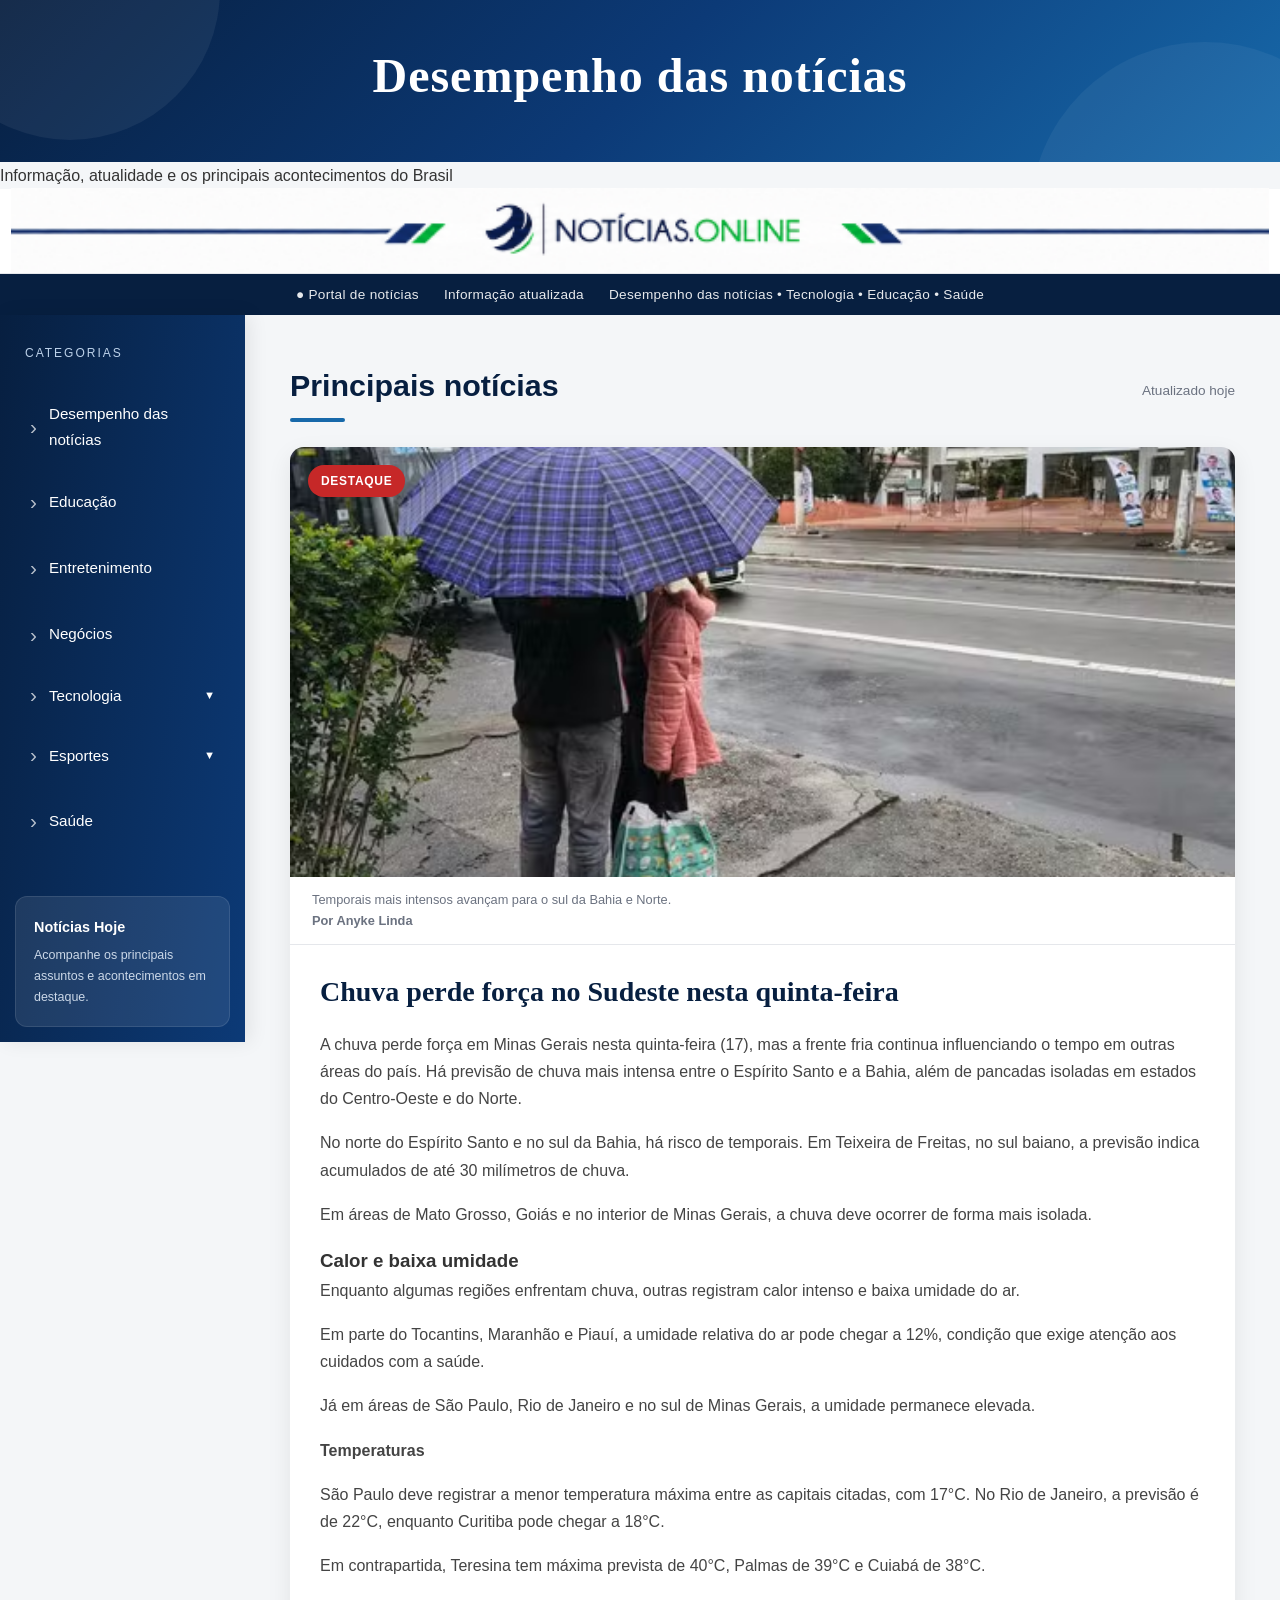
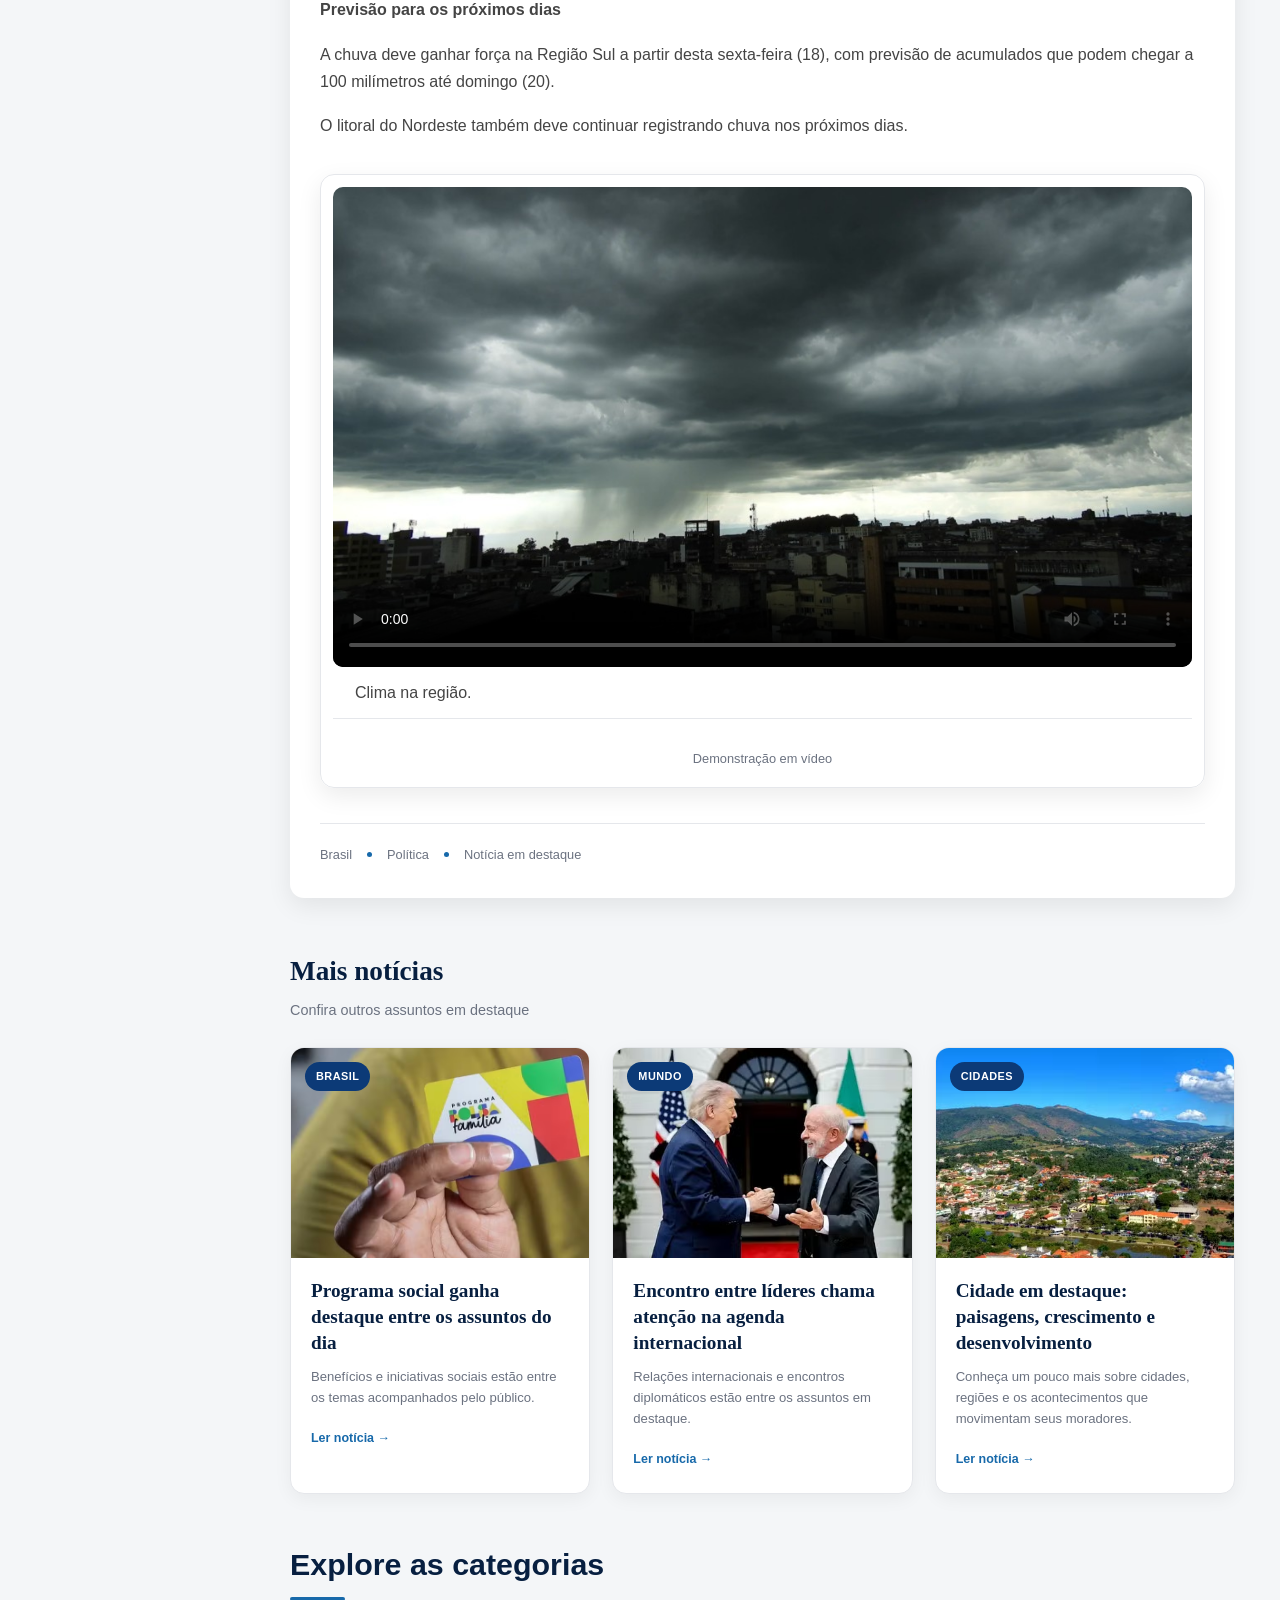
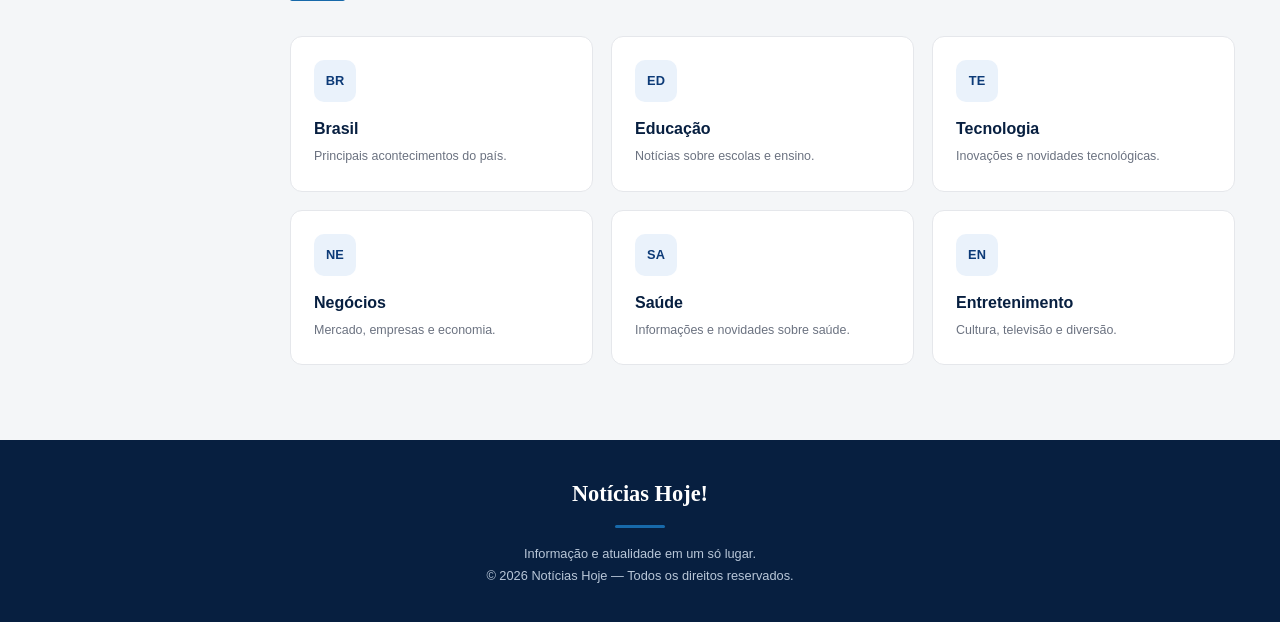
==== chuva.html @ 01c8403b "first commit" ====
<!DOCTYPE html>
<html lang="pt-br">

<head>
    <meta charset="UTF-8">
    <meta name="viewport" content="width=device-width, initial-scale=1.0">
    <title>Desempenho das notícias</title>
</head>
<style>
    :root {

        --azul: #0c3a77;
        --azul-escuro: #071f40;
        --azul-claro: #1769aa;
        --azul-hover: #164d8d;

        --branco: #ffffff;

        --cinza-fundo: #f4f6f8;
        --cinza-texto: #333333;
        --cinza-claro: #6b7280;
        --cinza-borda: #e5e7eb;

        --vermelho: #c62828;

        --sombra: 0 8px 25px rgba(0, 0, 0, 0.08);

        --sombra-hover:
            0 14px 35px rgba(0, 0, 0, 0.15);

        --raio: 14px;
    }

    * {

        margin: 0;
        padding: 0;
        box-sizing: border-box;
    }


    html {

        scroll-behavior: smooth;
    }


    body {

        font-family:
            "Segoe UI",
            Tahoma,
            Geneva,
            Verdana,
            sans-serif;
        background-color: var(--cinza-fundo);
        color: var(--cinza-texto);
        line-height: 1.7;
    }


    img {

        max-width: 100%;
    }

    header {

        background:
            linear-gradient(135deg,
                var(--azul-escuro),
                var(--azul),
                var(--azul-claro));

        color: white;
        padding: 35px 20px 45px;
        text-align: center;
        position: relative;
        overflow: hidden;
    }


    header::before {

        content: "";
        position: absolute;
        width: 300px;
        height: 300px;
        border-radius: 50%;
        background:
            rgba(255, 255, 255, 0.06);
        top: -160px;
        left: -80px;
    }


    header::after {

        content: "";
        position: absolute;
        width: 350px;
        height: 350px;
        border-radius: 50%;
        background:
            rgba(255, 255, 255, 0.05);

        bottom: -230px;
        right: -100px;
    }


    header h1 {

        font-family:
            Georgia,
            "Times New Roman",
            serif;

        font-size: 3rem;
        letter-spacing: 1px;
        position: relative;
        z-index: 2;
    }


    header p {
        margin-top: 8px;
        font-size: 1rem;
        opacity: 0.9;
        position: relative;
        z-index: 2;
    }

    /*logo*/
    .imagem-exemplo {
        width: 100%;
        height: 85px;
        background-color: white;
        display: flex;
        justify-content: center;
        align-items: center;
        border-bottom:
            1px solid var(--cinza-borda);
    }


    .img-amostra {

        width: 100%;
        height: 85px;
        object-fit: contain;
        display: block;
    }

    .barra-info {

        background-color:
            var(--azul-escuro);
        color: white;
        padding: 9px 20px;
        font-size: 0.85rem;
        display: flex;
        justify-content: center;
        gap: 25px;
        letter-spacing: 0.3px;
    }


    .barra-info span {

        opacity: 0.9;
    }

    .layout {

        display: flex;
        width: 100%;
        min-height: 100vh;
        align-items: stretch;
    }

    /*menu lateral*/
    aside {

        width: 245px;
        min-height: 100%;
        background:
            linear-gradient(100deg,
                var(--azul-escuro),
                var(--azul));

        color: white;
        flex-shrink: 0;
        position: sticky;
        top: 0;
        align-self: flex-start;
        box-shadow:
            5px 0 18px rgba(0, 0, 0, 0.08);
    }


    .menu-titulo {

        padding:
            28px 25px 15px;
        font-size: 0.75rem;
        text-transform: uppercase;
        letter-spacing: 2px;
        color: #bcd1e9;
    }


    aside nav {

        padding:
            5px 15px 25px;
    }

    /*links menu*/
    aside nav>a,
    .menu-botao {

        width: 100%;
        display: flex;
        align-items: center;
        color: white;
        text-decoration: none;
        margin: 5px 0;
        padding: 13px 15px;
        border-radius: 9px;
        font-size: 0.95rem;
        background: transparent;
        border: none;
        cursor: pointer;
        font-family: inherit;
        text-align: left;
        transition:
            background 0.25s ease,
            transform 0.25s ease,
            padding-left 0.25s ease;
    }


    aside nav>a:hover,
    .menu-botao:hover {

        background:
            rgba(255, 255, 255, 0.12);
        padding-left: 20px;
        transform:
            translateX(3px);
    }


    aside nav>a::before {

        content: "›";
        font-size: 1.3rem;
        margin-right: 12px;
        opacity: 0.7;
    }

    /*tecnologias e esporte*/
    .menu-botao {

        justify-content:
            space-between;
    }


    .nome-menu {

        display: flex;
        align-items: center;
    }


    .nome-menu::before {

        content: "›";
        font-size: 1.3rem;
        margin-right: 12px;
        opacity: 0.7;
        transition:
            transform 0.25s ease;
    }


    .menu-botao.aberto .nome-menu::before {

        transform:
            rotate(90deg);
    }


    .seta {

        font-size: 0.7rem;
        transition:
            transform 0.3s ease;
    }


    .menu-botao.aberto .seta {
        transform:
            rotate(180deg);
    }

    .submenu {

        max-height: 0;
        overflow: hidden;
        opacity: 0;
        transition:
            max-height 0.35s ease,
            opacity 0.25s ease;
    }


    .submenu.aberto {

        max-height: 200px;
        opacity: 1;
    }

    /*lista ordenada*/
    .submenu ol {

        margin:
            3px 0 10px 0;
        padding-left: 55px;
        color: #dbe8f5;
    }


    .submenu li {

        padding: 5px;
        font-size: 0.84rem;
        transition:
            color 0.2s ease,
            transform 0.2s ease;
    }


    .submenu li:hover {

        color: white;
        transform:
            translateX(4px);
    }

    /*caixa menu*/
    .menu-destaque {

        margin: 15px;
        padding: 18px;
        border-radius: 12px;
        background:
            rgba(255, 255, 255, 0.09);
        border:
            1px solid rgba(255, 255, 255, 0.1);
    }


    .menu-destaque strong {

        display: block;
        font-size: 0.9rem;
        margin-bottom: 5px;
    }


    .menu-destaque p {

        font-size: 0.78rem;
        color: #cbd8e8;
    }

    /*conteúdo principal*/
    main {

        flex: 1;
        padding: 45px;
        max-width: 1250px;
        margin: 0 auto;
        animation:
            aparecer 0.7s ease;
    }

    .titulo-secao {

        display: flex;
        align-items: center;
        justify-content:
            space-between;
        margin-bottom: 25px;
    }


    .titulo-secao h1 {

        color:
            var(--azul-escuro);
        font-size: 1.9rem;
        position: relative;
    }


    .titulo-secao h1::after {

        content: "";
        display: block;
        width: 55px;
        height: 4px;
        background:
            var(--azul-claro);
        border-radius: 10px;
        margin-top: 6px;
    }


    .titulo-secao span {

        color:
            var(--cinza-claro);

        font-size: 0.85rem;
    }

    .noticia {

        background-color: white;
        border-radius:
            var(--raio);
        overflow: hidden;
        box-shadow:
            var(--sombra);
        transition:
            transform 0.3s ease,
            box-shadow 0.3s ease;
        margin-bottom: 50px;
    }


    .noticia:hover {

        transform:
            translateY(-4px);
        box-shadow:
            var(--sombra-hover);
    }


    .imagem-noticia {

        position: relative;
        overflow: hidden;
        background-color: #ddd;
    }


    .noticia img {

        width: 100%;
        height: 430px;
        object-fit: cover;
        display: block;
        transition:
            transform 0.5s ease;
    }


    .noticia:hover img {

        transform:
            scale(1.025);
    }


    .etiqueta {

        position: absolute;
        top: 18px;
        left: 18px;
        background:
            var(--vermelho);
        color: white;
        padding:
            6px 13px;
        border-radius: 20px;
        font-size: 0.75rem;
        font-weight: bold;
        text-transform: uppercase;
        letter-spacing: 0.7px;
    }


    .legenda {

        padding:
            12px 22px;
        color:
            var(--cinza-claro);
        font-size: 0.8rem;
        border-bottom:
            1px solid var(--cinza-borda);
    }


    .conteudo-noticia {

        padding:
            28px 30px 32px;
    }


    .conteudo-noticia h2 {

        color:
            var(--azul-escuro);
        font-family:
            Georgia,
            "Times New Roman",
            serif;
        font-size: 1.75rem;
        line-height: 1.35;
        margin-bottom: 20px;
    }


    .conteudo-noticia p {

        font-size: 1rem;
        color: #444;
        margin-bottom: 17px;
    }


    .conteudo-noticia strong {

        color:
            var(--azul-escuro);
    }


    .vermelho {

        color:
            var(--vermelho);
        font-weight: 600;
    }


    mark {

        background-color:
            #fff0a8;
        padding:
            2px 5px;
        border-radius: 3px;
        color: #333;
    }

    .info-noticia {

        display: flex;
        align-items: center;
        gap: 15px;
        padding-top: 20px;
        margin-top: 20px;
        border-top:
            1px solid var(--cinza-borda);
        color:
            var(--cinza-claro);
        font-size: 0.8rem;
    }


    .ponto {

        width: 5px;
        height: 5px;
        background:
            var(--azul-claro);
        border-radius: 50%;
    }

    /*cards notícias*/
    .titulo-cards {

        margin-top: 10px;
        margin-bottom: 25px;
    }


    .titulo-cards h2 {

        color:
            var(--azul-escuro);
        font-family:
            Georgia,
            "Times New Roman",
            serif;
        font-size: 1.7rem;
    }


    .titulo-cards p {

        color:
            var(--cinza-claro);
        font-size: 0.9rem;
        margin-top: 4px;
    }

    /*grid dos card*/
    .cards-noticias {

        display: grid;
        grid-template-columns:
            repeat(3, 1fr);
        gap: 22px;
        margin-bottom: 45px;
    }

    /*card indiviual*/
    .card-noticia {

        background:
            var(--branco);

        border:
            1px solid var(--cinza-borda);

        border-radius:
            14px;

        overflow: hidden;

        text-decoration: none;

        color:
            var(--cinza-texto);

        box-shadow:
            0 5px 18px rgba(0, 0, 0, 0.05);

        transition:
            transform 0.3s ease,
            box-shadow 0.3s ease,
            border-color 0.3s ease;
    }


    .card-noticia:hover {

        transform:
            translateY(-7px);

        box-shadow:
            var(--sombra-hover);

        border-color:
            #b8cce0;
    }

    .imagem-card {

        width: 100%;

        height: 210px;

        overflow: hidden;

        position: relative;

        background-color: #ddd;
    }


    .imagem-card img {

        width: 100%;

        height: 100%;

        object-fit: cover;

        display: block;

        transition:
            transform 0.5s ease;
    }


    .card-noticia:hover .imagem-card img {

        transform:
            scale(1.07);
    }

    .categoria-card {

        position: absolute;

        top: 14px;
        left: 14px;

        padding:
            5px 11px;

        background:
            var(--azul);

        color: white;

        border-radius: 20px;

        font-size: 0.68rem;

        font-weight: bold;

        text-transform: uppercase;

        letter-spacing: 0.5px;
    }

    .texto-card {

        padding:
            20px 20px 22px;
    }


    .texto-card h3 {

        color:
            var(--azul-escuro);

        font-family:
            Georgia,
            "Times New Roman",
            serif;

        font-size: 1.2rem;

        line-height: 1.35;

        margin-bottom: 10px;
    }


    .texto-card p {

        color:
            var(--cinza-claro);

        font-size: 0.82rem;

        line-height: 1.6;

        margin-bottom: 15px;
    }


    .ler-noticia {

        color:
            var(--azul-claro);

        font-size: 0.78rem;

        font-weight: bold;

        transition:
            color 0.2s ease;
    }


    .card-noticia:hover .ler-noticia {

        color:
            var(--azul-escuro);
    }

    .categorias {

        display: grid;

        grid-template-columns:
            repeat(3, 1fr);

        gap: 18px;

        margin-top: 35px;
    }


    .categoria {

        background-color: white;

        padding: 23px;

        border-radius: 12px;

        border:
            1px solid var(--cinza-borda);

        text-decoration: none;

        color:
            var(--cinza-texto);

        transition:
            transform 0.25s ease,
            box-shadow 0.25s ease,
            border-color 0.25s ease;
    }


    .categoria:hover {

        transform:
            translateY(-5px);

        box-shadow:
            var(--sombra);

        border-color:
            #bdd1e6;
    }


    .categoria .icone {

        width: 42px;

        height: 42px;

        border-radius: 10px;

        display: flex;

        align-items: center;

        justify-content: center;

        background:
            #eaf2fb;

        color:
            var(--azul);

        font-size: 0.8rem;

        font-weight: bold;

        margin-bottom: 13px;
    }


    .categoria h3 {

        color:
            var(--azul-escuro);

        font-size: 1rem;

        margin-bottom: 4px;
    }


    .categoria p {

        color:
            var(--cinza-claro);

        font-size: 0.78rem;
    }

    /*rodapé*/
    footer {

        background:
            var(--azul-escuro);

        color: white;

        padding:
            35px 25px;

        text-align: center;

        margin-top: 30px;
    }


    footer h3 {

        font-family:
            Georgia,
            "Times New Roman",
            serif;

        font-size: 1.4rem;

        margin-bottom: 8px;
    }


    footer p {

        color: #b9c7d8;

        font-size: 0.8rem;
    }


    .linha-footer {

        width: 50px;

        height: 3px;

        background:
            var(--azul-claro);

        border-radius: 10px;

        margin:
            12px auto 15px;
    }

    /*animações*/
    @keyframes aparecer {

        from {

            opacity: 0;

            transform:
                translateY(15px);
        }

        to {

            opacity: 1;

            transform:
                translateY(0);
        }

    }

    /*tamanho da tela - tablet*/
    @media (max-width: 1000px) {

        aside {

            width: 210px;
        }


        main {

            padding: 30px;
        }


        .cards-noticias {

            grid-template-columns:
                repeat(2, 1fr);
        }


        .categorias {

            grid-template-columns:
                repeat(2, 1fr);
        }


        .noticia img {

            height: 350px;
        }

    }


    /*celular*/

    @media (max-width: 700px) {

        header {

            padding:
                28px 15px 35px;
        }


        header h1 {

            font-size: 2.2rem;
        }


        .barra-info {

            font-size: 0.72rem;

            gap: 10px;

            flex-wrap: wrap;
        }


        .layout {

            flex-direction: column;
        }


        aside {

            width: 100%;

            min-height: auto;

            position: relative;
        }


        .menu-titulo {

            padding:
                18px 20px 8px;
        }


        aside nav {

            padding:
                5px 12px 15px;
        }


        aside nav>a,
        .menu-botao {

            padding: 10px;
        }


        .menu-destaque {

            display: none;
        }


        main {

            padding:
                25px 16px;
        }


        .titulo-secao {

            align-items:
                flex-start;

            flex-direction:
                column;

            gap: 5px;
        }


        .titulo-secao h1 {

            font-size:
                1.55rem;
        }


        .noticia img {

            height: 260px;
        }


        .conteudo-noticia {

            padding:
                22px 20px;
        }


        .conteudo-noticia h2 {

            font-size:
                1.35rem;
        }


        .conteudo-noticia p {

            font-size:
                0.92rem;
        }


        .cards-noticias {

            grid-template-columns:
                1fr;

            gap: 18px;
        }


        .imagem-card {

            height: 230px;
        }


        .categorias {

            grid-template-columns:
                1fr;
        }


        .imagem-exemplo,
        .img-amostra {

            height: 70px;
        }

    }

    .video-exemplo {
        width: 100%;
        max-width: 900px;
        margin: 35px auto;
        padding: 12px;

        background-color: var(--cor-branco);

        border-radius: 14px;

        box-shadow:
            0 8px 25px rgba(0, 0, 0, 0.08);

        border:
            1px solid var(--cinza-borda);

        overflow: hidden;

        transition:
            transform 0.3s ease,
            box-shadow 0.3s ease;
    }


    .video-exemplo:hover {
        transform: translateY(-4px);

        box-shadow:
            0 14px 35px rgba(0, 0, 0, 0.15);
    }


    .video-amostra {
        width: 100%;
        height: 480px;

        display: block;

        object-fit: cover;

        border: none;

        border-radius: 10px;

        background-color: #111;
    }


    /*legenda*/

    .video-exemplo::after {
        content: "Demonstração em vídeo";

        display: block;

        padding: 12px 8px 5px;

        color: var(--cinza-claro);

        font-size: 0.8rem;

        text-align: center;

        /* =====================================================
   DESEMPENHO DAS NOTÍCIAS
===================================================== */

        .desempenho {
            margin-top: 50px;
            margin-bottom: 50px;
        }

        .desempenho h2 {
            color: var(--azul-escuro);
            font-family: Georgia, "Times New Roman", serif;
            font-size: 1.7rem;
            margin-bottom: 20px;
        }

        .desempenho table {
            width: 100%;
            border-collapse: collapse;
            background-color: white;
            border-radius: 14px;
            overflow: hidden;
            box-shadow: 0 8px 25px rgba(0, 0, 0, 0.08);
        }

        .desempenho thead {
            background-color: var(--azul-escuro);
            color: white;
        }

        .desempenho th,
        .desempenho td {
            padding: 16px;
            text-align: left;
            border-bottom: 1px solid var(--cinza-borda);
        }

        .desempenho th {
            font-size: 0.9rem;
        }

        .desempenho td {
            font-size: 0.85rem;
        }

        .desempenho tbody tr:hover {
            background-color: #f5f8fc;
        }

        .desempenho tfoot {
            background-color: #eef4fa;
            font-weight: bold;
            color: var(--azul-escuro);
        }

        .desempenho tfoot td {
            text-align: right;
        }
    }
</style>


<body>
    <header>
        <h1>Desempenho das notícias</h1>
    </header>
    <p>
        Informação, atualidade e os principais acontecimentos do Brasil
    </p>

    </header>
    <div class="imagem-exemplo">

        <img class="img-amostra" src="imagens/logo.jpg" alt="Logo Notícias Online">

    </div>

    <div class="barra-info">

        <span>
            ● Portal de notícias
        </span>

        <span>
            Informação atualizada
        </span>

        <span>
            Desempenho das notícias • Tecnologia • Educação • Saúde
        </span>

    </div>

    <div class="layout">
        <aside>

            <div class="menu-titulo">
                Categorias
            </div>


            <nav>


                <a href="/noticia.html">
                    Desempenho das notícias
                </a>


                <a href="/educacao">
                    Educação
                </a>


                <a href="/entretenimento">
                    Entretenimento
                </a>


                <a href="/negocios">
                    Negócios
                </a>
                <button class="menu-botao" onclick="abrirMenu('tecnologia', this)">

                    <span class="nome-menu">
                        Tecnologia
                    </span>

                    <span class="seta">
                        ▼
                    </span>

                </button>


                <div id="tecnologia" class="submenu">

                    <ol>

                        <li>
                            Inteligência Artificial
                        </li>

                        <li>
                            Programação
                        </li>

                        <li>
                            Hardware
                        </li>

                    </ol>

                </div>

                <button class="menu-botao" onclick="abrirMenu('esportes', this)">

                    <span class="nome-menu">
                        Esportes
                    </span>

                    <span class="seta">
                        ▼
                    </span>

                </button>


                <div id="esportes" class="submenu">

                    <ol>

                        <li>
                            Futebol
                        </li>

                        <li>
                            Basquete
                        </li>

                        <li>
                            Vôlei
                        </li>

                    </ol>

                </div>


                <a href="/saude">
                    Saúde
                </a>


            </nav>


            <div class="menu-destaque">

                <strong>
                    Notícias Hoje
                </strong>

                <p>
                    Acompanhe os principais assuntos
                    e acontecimentos em destaque.
                </p>

            </div>

        </aside>

        <main>
            <div class="titulo-secao">

                <h1>
                    Principais notícias
                </h1>

                <span>
                    Atualizado hoje
                </span>

            </div>

            <article class="noticia">


                <div class="imagem-noticia">

                    <img src="imagens/chuva.webp" alt="Pessoa embaixo de um guarda-chuva">

                    <span class="etiqueta">
                        Destaque
                    </span>

                </div>


                <div class="legenda">

                    Temporais mais intensos avançam para o sul da Bahia e Norte.<br>
                    <b>Por Anyke Linda</b>

                </div>


                <div class="conteudo-noticia">


                    <h2>

                        Chuva perde força no Sudeste nesta quinta-feira

                    </h2>


                    <p>

                        A chuva perde força em Minas Gerais nesta quinta-feira (17), mas a frente fria continua
                        influenciando o tempo em outras áreas do país. Há previsão de chuva mais intensa entre o
                        Espírito Santo e a Bahia, além de pancadas isoladas em estados do Centro-Oeste e do Norte.
                    </p>
                    <p>
                        No norte do Espírito Santo e no sul da Bahia, há risco de temporais. Em Teixeira de Freitas, no
                        sul baiano, a previsão indica acumulados de até 30 milímetros de chuva.
                    </p>
                    <p>
                        Em áreas de Mato Grosso, Goiás e no interior de Minas Gerais, a chuva deve ocorrer de forma mais
                        isolada.
                    </p>
                    <h3><b>Calor e baixa umidade</b></h3>

                    <p>Enquanto algumas regiões enfrentam chuva, outras registram calor intenso e baixa umidade do ar.
                    </p>
                    <p>Em parte do Tocantins, Maranhão e Piauí, a umidade relativa do ar pode chegar a 12%, condição que
                        exige atenção aos cuidados com a saúde.</p>
                    <p>Já em áreas de São Paulo, Rio de Janeiro e no sul de Minas Gerais, a umidade permanece elevada.
                    </p>

                    <h3>
                        <p>Temperaturas</p>
                    </h3>
                    <p>São Paulo deve registrar a menor temperatura máxima entre as capitais citadas, com 17°C. No Rio
                        de Janeiro, a previsão é de 22°C, enquanto Curitiba pode chegar a 18°C.</p>
                    <p>Em contrapartida, Teresina tem máxima prevista de 40°C, Palmas de 39°C e Cuiabá de 38°C.</p>

                    <h3>
                        <p>Previsão para os próximos dias</p>
                    </h3>
                    <p>A chuva deve ganhar força na Região Sul a partir desta sexta-feira (18), com previsão de
                        acumulados que podem chegar a 100 milímetros até domingo (20).</p>
                    <p>O litoral do Nordeste também deve continuar registrando chuva nos próximos dias.</p>

                    <div class="video-exemplo">
                        <video class="video-amostra" controls poster="imagens/capa.jpg">
                            <source src="./video.mp4" type="video/mp4">
                            Seu navegador não suporta a tag de vídeo.
                        </video>
                        <p class="legenda">Clima na região.</p>
                    </div>

                    <div class="info-noticia">

                        <span>
                            Brasil
                        </span>

                        <span class="ponto"></span>

                        <span>
                            Política
                        </span>

                        <span class="ponto"></span>

                        <span>
                            Notícia em destaque
                        </span>

                    </div>


                </div>

            </article>

            <section>


                <div class="titulo-cards">

                    <h2>
                        Mais notícias
                    </h2>

                    <p>
                        Confira outros assuntos em destaque
                    </p>

                </div>


                <div class="cards-noticias">
                    <a href="#" class="card-noticia">

                        <div class="imagem-card">

                            <img src="imagens/bolsa-familia.webp.webp" alt="Cartão do Programa Família">

                            <span class="categoria-card">
                                Brasil
                            </span>

                        </div>


                        <div class="texto-card">

                            <h3>
                                Programa social ganha destaque
                                entre os assuntos do dia
                            </h3>

                            <p>
                                Benefícios e iniciativas sociais
                                estão entre os temas acompanhados
                                pelo público.
                            </p>

                            <span class="ler-noticia">
                                Ler notícia →
                            </span>

                        </div>

                    </a>

                    <a href="#" class="card-noticia">

                        <div class="imagem-card">

                            <img src="imagens/politica.webp" alt="Donald Trump e Luiz Inácio Lula da Silva">

                            <span class="categoria-card">
                                Mundo
                            </span>

                        </div>


                        <div class="texto-card">

                            <h3>
                                Encontro entre líderes chama
                                atenção na agenda internacional
                            </h3>

                            <p>
                                Relações internacionais e encontros
                                diplomáticos estão entre os assuntos
                                em destaque.
                            </p>

                            <span class="ler-noticia">
                                Ler notícia →
                            </span>

                        </div>

                    </a>
                    <a href="#" class="card-noticia">

                        <div class="imagem-card">

                            <img src="imagens/cidade.webp" alt="Vista de uma cidade cercada por montanhas">

                            <span class="categoria-card">
                                Cidades
                            </span>

                        </div>


                        <div class="texto-card">

                            <h3>
                                Cidade em destaque: paisagens,
                                crescimento e desenvolvimento
                            </h3>

                            <p>
                                Conheça um pouco mais sobre cidades,
                                regiões e os acontecimentos que
                                movimentam seus moradores.
                            </p>

                            <span class="ler-noticia">
                                Ler notícia →
                            </span>

                        </div>

                    </a>


                </div>

            </section>
            <div class="titulo-secao">

                <h1>
                    Explore as categorias
                </h1>

            </div>


            <section class="categorias">


                <a href="/brasil" class="categoria">

                    <div class="icone">
                        BR
                    </div>

                    <h3>
                        Brasil
                    </h3>

                    <p>
                        Principais acontecimentos do país.
                    </p>

                </a>


                <a href="/educacao" class="categoria">

                    <div class="icone">
                        ED
                    </div>

                    <h3>
                        Educação
                    </h3>

                    <p>
                        Notícias sobre escolas e ensino.
                    </p>

                </a>


                <a href="/tecnologia" class="categoria">

                    <div class="icone">
                        TE
                    </div>

                    <h3>
                        Tecnologia
                    </h3>

                    <p>
                        Inovações e novidades tecnológicas.
                    </p>

                </a>


                <a href="/negocios" class="categoria">

                    <div class="icone">
                        NE
                    </div>

                    <h3>
                        Negócios
                    </h3>

                    <p>
                        Mercado, empresas e economia.
                    </p>

                </a>


                <a href="/saude" class="categoria">

                    <div class="icone">
                        SA
                    </div>

                    <h3>
                        Saúde
                    </h3>

                    <p>
                        Informações e novidades sobre saúde.
                    </p>

                </a>


                <a href="/entretenimento" class="categoria">

                    <div class="icone">
                        EN
                    </div>

                    <h3>
                        Entretenimento
                    </h3>

                    <p>
                        Cultura, televisão e diversão.
                    </p>

                </a>


            </section>


        </main>

    </div>

    <footer>

        <h3>
            Notícias Hoje!
        </h3>

        <div class="linha-footer"></div>

        <p>
            Informação e atualidade em um só lugar.
        </p>

        <p>
            © 2026 Notícias Hoje — Todos os direitos reservados.
        </p>

    </footer>

    <script>

        function abrirMenu(id, botao) {

            const submenu =
                document.getElementById(id);

            const estaAberto =
                submenu.classList.contains("aberto");

            document
                .querySelectorAll(".submenu")
                .forEach(function (menu) {

                    menu.classList.remove("aberto");

                });

            document
                .querySelectorAll(".menu-botao")
                .forEach(function (item) {

                    item.classList.remove("aberto");

                });

            if (!estaAberto) {

                submenu.classList.add("aberto");

                botao.classList.add("aberto");

            }

        }

    </script>

</body>

</html>
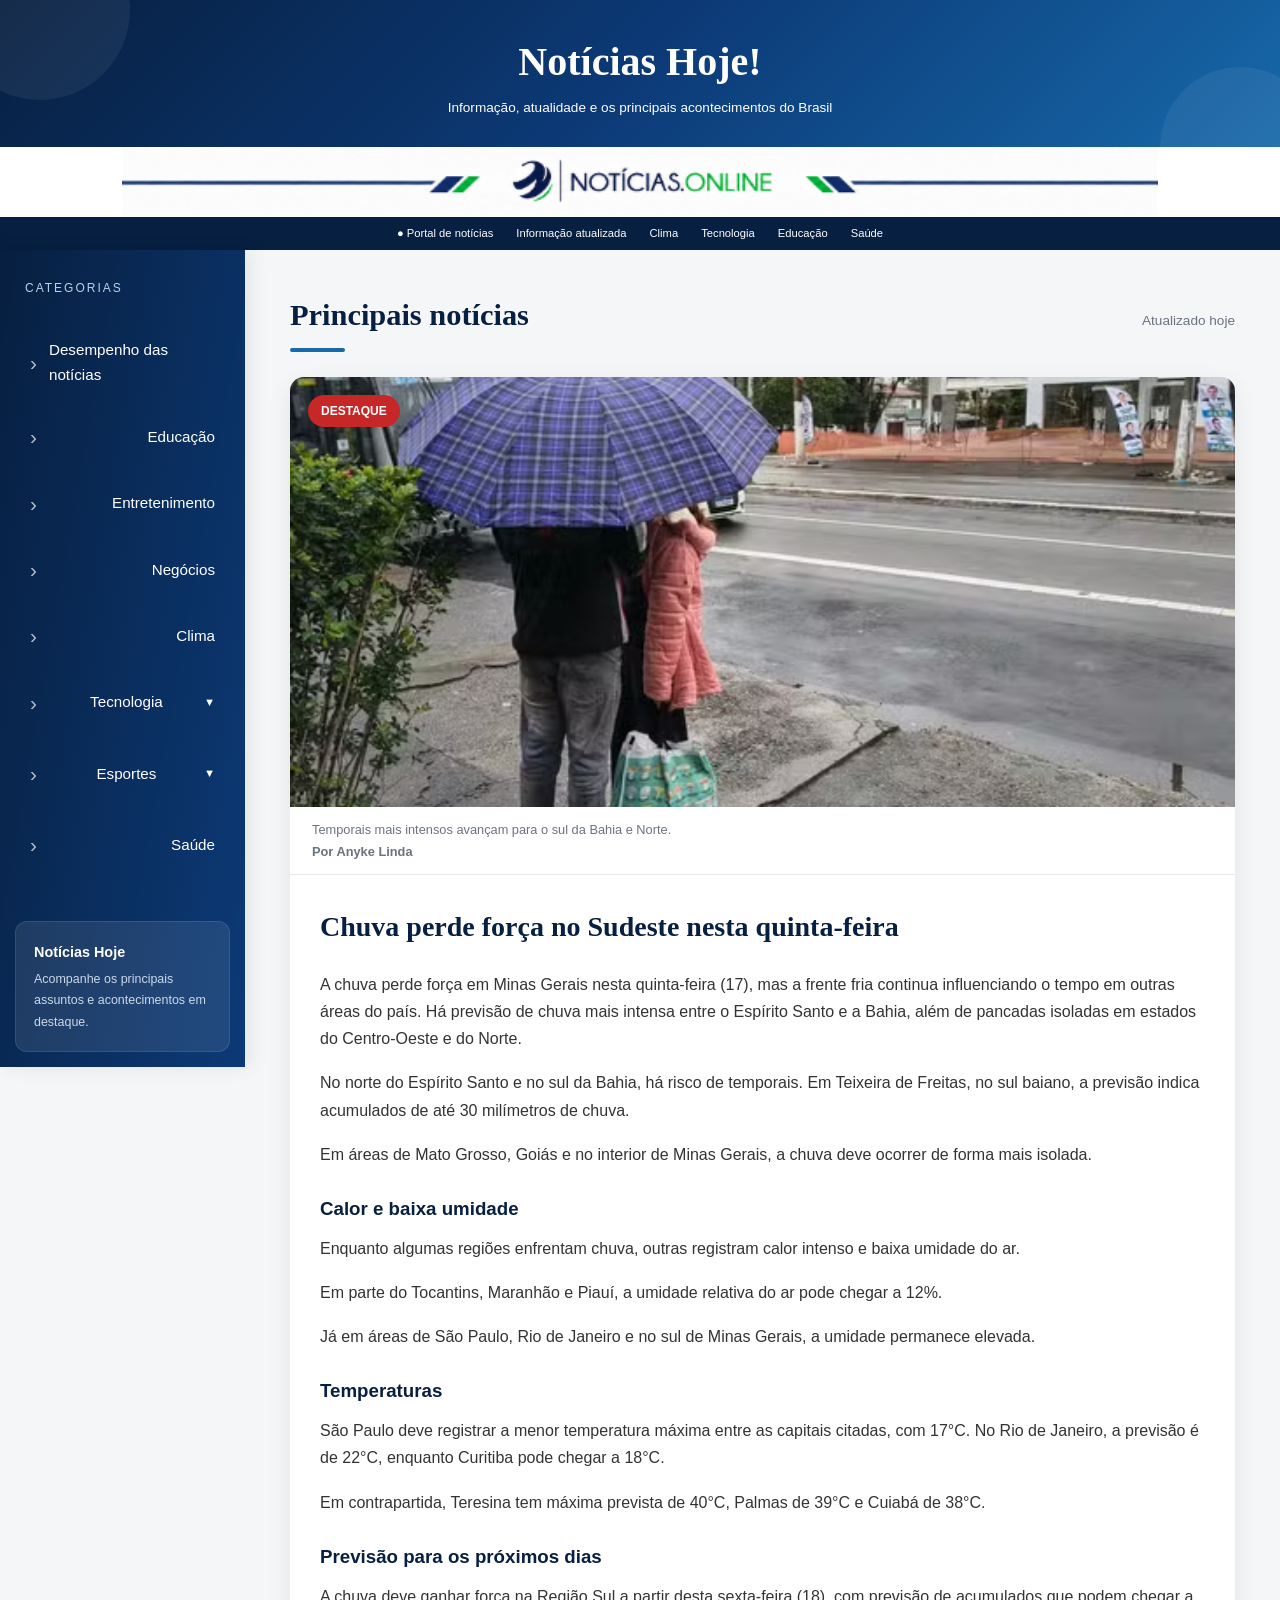
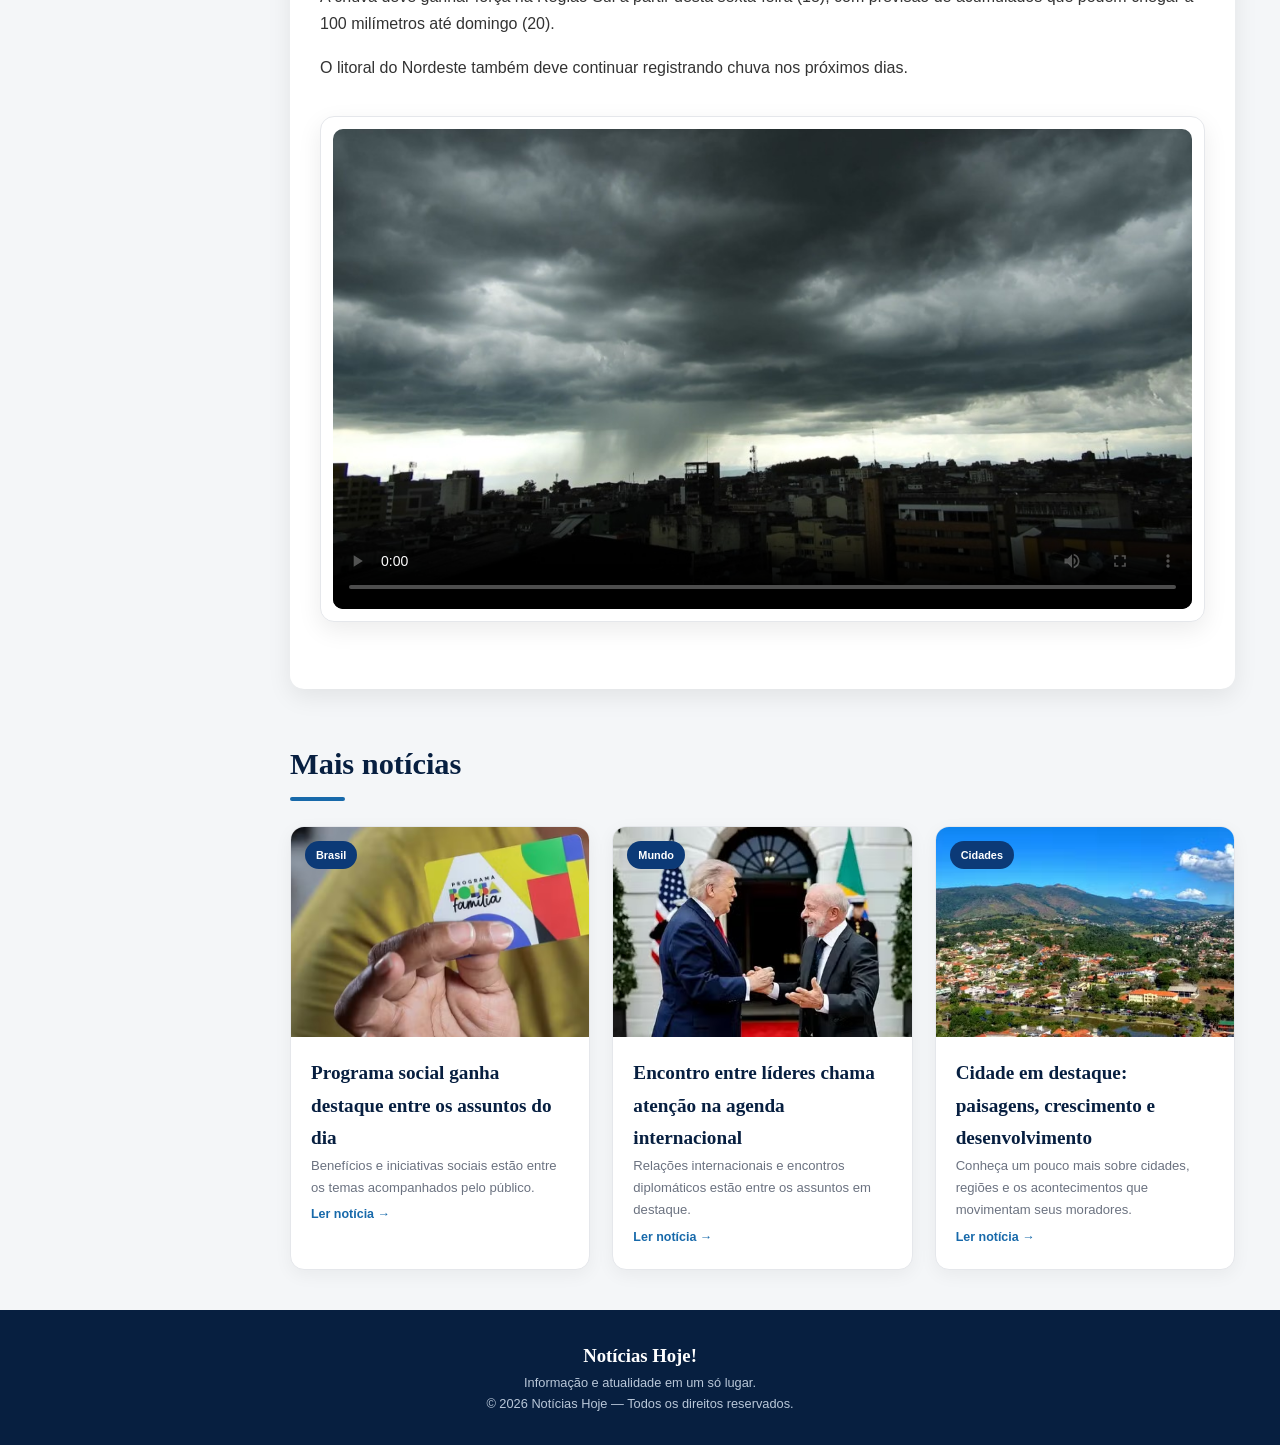
==== commit 831bfa00: "comitando" ====
--- a/chuva.html
+++ b/chuva.html
@@ -2,1282 +2,505 @@
 <html lang="pt-br">
 
 <head>
+
     <meta charset="UTF-8">
+
     <meta name="viewport" content="width=device-width, initial-scale=1.0">
-    <title>Desempenho das notícias</title>
-</head>
-<style>
-    :root {
-
-        --azul: #0c3a77;
-        --azul-escuro: #071f40;
-        --azul-claro: #1769aa;
-        --azul-hover: #164d8d;
-
-        --branco: #ffffff;
-
-        --cinza-fundo: #f4f6f8;
-        --cinza-texto: #333333;
-        --cinza-claro: #6b7280;
-        --cinza-borda: #e5e7eb;
-
-        --vermelho: #c62828;
-
-        --sombra: 0 8px 25px rgba(0, 0, 0, 0.08);
-
-        --sombra-hover:
-            0 14px 35px rgba(0, 0, 0, 0.15);
-
-        --raio: 14px;
-    }
-
-    * {
-
-        margin: 0;
-        padding: 0;
-        box-sizing: border-box;
-    }
-
-
-    html {
-
-        scroll-behavior: smooth;
-    }
-
-
-    body {
-
-        font-family:
-            "Segoe UI",
-            Tahoma,
-            Geneva,
-            Verdana,
-            sans-serif;
-        background-color: var(--cinza-fundo);
-        color: var(--cinza-texto);
-        line-height: 1.7;
-    }
-
-
-    img {
-
-        max-width: 100%;
-    }
-
-    header {
-
-        background:
-            linear-gradient(135deg,
-                var(--azul-escuro),
-                var(--azul),
-                var(--azul-claro));
-
-        color: white;
-        padding: 35px 20px 45px;
-        text-align: center;
-        position: relative;
-        overflow: hidden;
-    }
-
-
-    header::before {
-
-        content: "";
-        position: absolute;
-        width: 300px;
-        height: 300px;
-        border-radius: 50%;
-        background:
-            rgba(255, 255, 255, 0.06);
-        top: -160px;
-        left: -80px;
-    }
-
-
-    header::after {
-
-        content: "";
-        position: absolute;
-        width: 350px;
-        height: 350px;
-        border-radius: 50%;
-        background:
-            rgba(255, 255, 255, 0.05);
-
-        bottom: -230px;
-        right: -100px;
-    }
-
-
-    header h1 {
-
-        font-family:
-            Georgia,
-            "Times New Roman",
-            serif;
-
-        font-size: 3rem;
-        letter-spacing: 1px;
-        position: relative;
-        z-index: 2;
-    }
-
-
-    header p {
-        margin-top: 8px;
-        font-size: 1rem;
-        opacity: 0.9;
-        position: relative;
-        z-index: 2;
-    }
-
-    /*logo*/
-    .imagem-exemplo {
-        width: 100%;
-        height: 85px;
-        background-color: white;
-        display: flex;
-        justify-content: center;
-        align-items: center;
-        border-bottom:
-            1px solid var(--cinza-borda);
-    }
-
-
-    .img-amostra {
-
-        width: 100%;
-        height: 85px;
-        object-fit: contain;
-        display: block;
-    }
-
-    .barra-info {
-
-        background-color:
-            var(--azul-escuro);
-        color: white;
-        padding: 9px 20px;
-        font-size: 0.85rem;
-        display: flex;
-        justify-content: center;
-        gap: 25px;
-        letter-spacing: 0.3px;
-    }
-
-
-    .barra-info span {
-
-        opacity: 0.9;
-    }
-
-    .layout {
-
-        display: flex;
-        width: 100%;
-        min-height: 100vh;
-        align-items: stretch;
-    }
-
-    /*menu lateral*/
-    aside {
-
-        width: 245px;
-        min-height: 100%;
-        background:
-            linear-gradient(100deg,
-                var(--azul-escuro),
-                var(--azul));
-
-        color: white;
-        flex-shrink: 0;
-        position: sticky;
-        top: 0;
-        align-self: flex-start;
-        box-shadow:
-            5px 0 18px rgba(0, 0, 0, 0.08);
-    }
-
-
-    .menu-titulo {
-
-        padding:
-            28px 25px 15px;
-        font-size: 0.75rem;
-        text-transform: uppercase;
-        letter-spacing: 2px;
-        color: #bcd1e9;
-    }
-
-
-    aside nav {
-
-        padding:
-            5px 15px 25px;
-    }
-
-    /*links menu*/
-    aside nav>a,
-    .menu-botao {
-
-        width: 100%;
-        display: flex;
-        align-items: center;
-        color: white;
-        text-decoration: none;
-        margin: 5px 0;
-        padding: 13px 15px;
-        border-radius: 9px;
-        font-size: 0.95rem;
-        background: transparent;
-        border: none;
-        cursor: pointer;
-        font-family: inherit;
-        text-align: left;
-        transition:
-            background 0.25s ease,
-            transform 0.25s ease,
-            padding-left 0.25s ease;
-    }
-
-
-    aside nav>a:hover,
-    .menu-botao:hover {
-
-        background:
-            rgba(255, 255, 255, 0.12);
-        padding-left: 20px;
-        transform:
-            translateX(3px);
-    }
-
-
-    aside nav>a::before {
-
-        content: "›";
-        font-size: 1.3rem;
-        margin-right: 12px;
-        opacity: 0.7;
-    }
-
-    /*tecnologias e esporte*/
-    .menu-botao {
-
-        justify-content:
-            space-between;
-    }
-
-
-    .nome-menu {
-
-        display: flex;
-        align-items: center;
-    }
-
-
-    .nome-menu::before {
-
-        content: "›";
-        font-size: 1.3rem;
-        margin-right: 12px;
-        opacity: 0.7;
-        transition:
-            transform 0.25s ease;
-    }
-
-
-    .menu-botao.aberto .nome-menu::before {
-
-        transform:
-            rotate(90deg);
-    }
-
-
-    .seta {
-
-        font-size: 0.7rem;
-        transition:
-            transform 0.3s ease;
-    }
-
-
-    .menu-botao.aberto .seta {
-        transform:
-            rotate(180deg);
-    }
-
-    .submenu {
-
-        max-height: 0;
-        overflow: hidden;
-        opacity: 0;
-        transition:
-            max-height 0.35s ease,
-            opacity 0.25s ease;
-    }
-
-
-    .submenu.aberto {
-
-        max-height: 200px;
-        opacity: 1;
-    }
-
-    /*lista ordenada*/
-    .submenu ol {
-
-        margin:
-            3px 0 10px 0;
-        padding-left: 55px;
-        color: #dbe8f5;
-    }
-
-
-    .submenu li {
-
-        padding: 5px;
-        font-size: 0.84rem;
-        transition:
-            color 0.2s ease,
-            transform 0.2s ease;
-    }
-
-
-    .submenu li:hover {
-
-        color: white;
-        transform:
-            translateX(4px);
-    }
-
-    /*caixa menu*/
-    .menu-destaque {
-
-        margin: 15px;
-        padding: 18px;
-        border-radius: 12px;
-        background:
-            rgba(255, 255, 255, 0.09);
-        border:
-            1px solid rgba(255, 255, 255, 0.1);
-    }
-
-
-    .menu-destaque strong {
-
-        display: block;
-        font-size: 0.9rem;
-        margin-bottom: 5px;
-    }
-
-
-    .menu-destaque p {
-
-        font-size: 0.78rem;
-        color: #cbd8e8;
-    }
-
-    /*conteúdo principal*/
-    main {
-
-        flex: 1;
-        padding: 45px;
-        max-width: 1250px;
-        margin: 0 auto;
-        animation:
-            aparecer 0.7s ease;
-    }
-
-    .titulo-secao {
-
-        display: flex;
-        align-items: center;
-        justify-content:
-            space-between;
-        margin-bottom: 25px;
-    }
-
-
-    .titulo-secao h1 {
-
-        color:
-            var(--azul-escuro);
-        font-size: 1.9rem;
-        position: relative;
-    }
-
-
-    .titulo-secao h1::after {
-
-        content: "";
-        display: block;
-        width: 55px;
-        height: 4px;
-        background:
-            var(--azul-claro);
-        border-radius: 10px;
-        margin-top: 6px;
-    }
-
-
-    .titulo-secao span {
-
-        color:
-            var(--cinza-claro);
-
-        font-size: 0.85rem;
-    }
-
-    .noticia {
-
-        background-color: white;
-        border-radius:
-            var(--raio);
-        overflow: hidden;
-        box-shadow:
-            var(--sombra);
-        transition:
-            transform 0.3s ease,
-            box-shadow 0.3s ease;
-        margin-bottom: 50px;
-    }
-
-
-    .noticia:hover {
-
-        transform:
-            translateY(-4px);
-        box-shadow:
-            var(--sombra-hover);
-    }
-
-
-    .imagem-noticia {
-
-        position: relative;
-        overflow: hidden;
-        background-color: #ddd;
-    }
-
-
-    .noticia img {
-
-        width: 100%;
-        height: 430px;
-        object-fit: cover;
-        display: block;
-        transition:
-            transform 0.5s ease;
-    }
-
-
-    .noticia:hover img {
-
-        transform:
-            scale(1.025);
-    }
-
-
-    .etiqueta {
-
-        position: absolute;
-        top: 18px;
-        left: 18px;
-        background:
-            var(--vermelho);
-        color: white;
-        padding:
-            6px 13px;
-        border-radius: 20px;
-        font-size: 0.75rem;
-        font-weight: bold;
-        text-transform: uppercase;
-        letter-spacing: 0.7px;
-    }
-
-
-    .legenda {
-
-        padding:
-            12px 22px;
-        color:
-            var(--cinza-claro);
-        font-size: 0.8rem;
-        border-bottom:
-            1px solid var(--cinza-borda);
-    }
-
-
-    .conteudo-noticia {
-
-        padding:
-            28px 30px 32px;
-    }
-
-
-    .conteudo-noticia h2 {
-
-        color:
-            var(--azul-escuro);
-        font-family:
-            Georgia,
-            "Times New Roman",
-            serif;
-        font-size: 1.75rem;
-        line-height: 1.35;
-        margin-bottom: 20px;
-    }
-
-
-    .conteudo-noticia p {
-
-        font-size: 1rem;
-        color: #444;
-        margin-bottom: 17px;
-    }
-
-
-    .conteudo-noticia strong {
-
-        color:
-            var(--azul-escuro);
-    }
-
-
-    .vermelho {
-
-        color:
-            var(--vermelho);
-        font-weight: 600;
-    }
-
-
-    mark {
-
-        background-color:
-            #fff0a8;
-        padding:
-            2px 5px;
-        border-radius: 3px;
-        color: #333;
-    }
-
-    .info-noticia {
-
-        display: flex;
-        align-items: center;
-        gap: 15px;
-        padding-top: 20px;
-        margin-top: 20px;
-        border-top:
-            1px solid var(--cinza-borda);
-        color:
-            var(--cinza-claro);
-        font-size: 0.8rem;
-    }
-
-
-    .ponto {
-
-        width: 5px;
-        height: 5px;
-        background:
-            var(--azul-claro);
-        border-radius: 50%;
-    }
-
-    /*cards notícias*/
-    .titulo-cards {
-
-        margin-top: 10px;
-        margin-bottom: 25px;
-    }
-
-
-    .titulo-cards h2 {
-
-        color:
-            var(--azul-escuro);
-        font-family:
-            Georgia,
-            "Times New Roman",
-            serif;
-        font-size: 1.7rem;
-    }
-
-
-    .titulo-cards p {
-
-        color:
-            var(--cinza-claro);
-        font-size: 0.9rem;
-        margin-top: 4px;
-    }
-
-    /*grid dos card*/
-    .cards-noticias {
-
-        display: grid;
-        grid-template-columns:
-            repeat(3, 1fr);
-        gap: 22px;
-        margin-bottom: 45px;
-    }
-
-    /*card indiviual*/
-    .card-noticia {
-
-        background:
-            var(--branco);
-
-        border:
-            1px solid var(--cinza-borda);
-
-        border-radius:
-            14px;
-
-        overflow: hidden;
-
-        text-decoration: none;
-
-        color:
-            var(--cinza-texto);
-
-        box-shadow:
-            0 5px 18px rgba(0, 0, 0, 0.05);
-
-        transition:
-            transform 0.3s ease,
-            box-shadow 0.3s ease,
-            border-color 0.3s ease;
-    }
-
-
-    .card-noticia:hover {
-
-        transform:
-            translateY(-7px);
-
-        box-shadow:
-            var(--sombra-hover);
-
-        border-color:
-            #b8cce0;
-    }
-
-    .imagem-card {
-
-        width: 100%;
-
-        height: 210px;
-
-        overflow: hidden;
-
-        position: relative;
-
-        background-color: #ddd;
-    }
-
-
-    .imagem-card img {
-
-        width: 100%;
-
-        height: 100%;
-
-        object-fit: cover;
-
-        display: block;
-
-        transition:
-            transform 0.5s ease;
-    }
-
-
-    .card-noticia:hover .imagem-card img {
-
-        transform:
-            scale(1.07);
-    }
-
-    .categoria-card {
-
-        position: absolute;
-
-        top: 14px;
-        left: 14px;
-
-        padding:
-            5px 11px;
-
-        background:
-            var(--azul);
-
-        color: white;
-
-        border-radius: 20px;
-
-        font-size: 0.68rem;
-
-        font-weight: bold;
-
-        text-transform: uppercase;
-
-        letter-spacing: 0.5px;
-    }
-
-    .texto-card {
-
-        padding:
-            20px 20px 22px;
-    }
-
-
-    .texto-card h3 {
-
-        color:
-            var(--azul-escuro);
-
-        font-family:
-            Georgia,
-            "Times New Roman",
-            serif;
-
-        font-size: 1.2rem;
-
-        line-height: 1.35;
-
-        margin-bottom: 10px;
-    }
-
-
-    .texto-card p {
-
-        color:
-            var(--cinza-claro);
-
-        font-size: 0.82rem;
-
-        line-height: 1.6;
-
-        margin-bottom: 15px;
-    }
-
-
-    .ler-noticia {
-
-        color:
-            var(--azul-claro);
-
-        font-size: 0.78rem;
-
-        font-weight: bold;
-
-        transition:
-            color 0.2s ease;
-    }
-
-
-    .card-noticia:hover .ler-noticia {
-
-        color:
-            var(--azul-escuro);
-    }
-
-    .categorias {
-
-        display: grid;
-
-        grid-template-columns:
-            repeat(3, 1fr);
-
-        gap: 18px;
-
-        margin-top: 35px;
-    }
-
-
-    .categoria {
-
-        background-color: white;
-
-        padding: 23px;
-
-        border-radius: 12px;
-
-        border:
-            1px solid var(--cinza-borda);
-
-        text-decoration: none;
-
-        color:
-            var(--cinza-texto);
-
-        transition:
-            transform 0.25s ease,
-            box-shadow 0.25s ease,
-            border-color 0.25s ease;
-    }
-
-
-    .categoria:hover {
-
-        transform:
-            translateY(-5px);
-
-        box-shadow:
-            var(--sombra);
-
-        border-color:
-            #bdd1e6;
-    }
-
-
-    .categoria .icone {
-
-        width: 42px;
-
-        height: 42px;
-
-        border-radius: 10px;
-
-        display: flex;
-
-        align-items: center;
-
-        justify-content: center;
-
-        background:
-            #eaf2fb;
-
-        color:
-            var(--azul);
-
-        font-size: 0.8rem;
-
-        font-weight: bold;
-
-        margin-bottom: 13px;
-    }
-
-
-    .categoria h3 {
-
-        color:
-            var(--azul-escuro);
-
-        font-size: 1rem;
-
-        margin-bottom: 4px;
-    }
-
-
-    .categoria p {
-
-        color:
-            var(--cinza-claro);
-
-        font-size: 0.78rem;
-    }
-
-    /*rodapé*/
-    footer {
-
-        background:
-            var(--azul-escuro);
-
-        color: white;
-
-        padding:
-            35px 25px;
-
-        text-align: center;
-
-        margin-top: 30px;
-    }
-
-
-    footer h3 {
-
-        font-family:
-            Georgia,
-            "Times New Roman",
-            serif;
-
-        font-size: 1.4rem;
-
-        margin-bottom: 8px;
-    }
-
-
-    footer p {
-
-        color: #b9c7d8;
-
-        font-size: 0.8rem;
-    }
-
-
-    .linha-footer {
-
-        width: 50px;
-
-        height: 3px;
-
-        background:
-            var(--azul-claro);
-
-        border-radius: 10px;
-
-        margin:
-            12px auto 15px;
-    }
-
-    /*animações*/
-    @keyframes aparecer {
-
-        from {
-
-            opacity: 0;
-
-            transform:
-                translateY(15px);
-        }
-
-        to {
-
-            opacity: 1;
-
-            transform:
-                translateY(0);
-        }
-
-    }
-
-    /*tamanho da tela - tablet*/
-    @media (max-width: 1000px) {
+
+    <title>Clima | Notícias Hoje!</title>
+
+    <style>
+        :root {
+            --azul: #0c3a77;
+            --azul-escuro: #071f40;
+            --azul-claro: #1769aa;
+            --branco: #ffffff;
+            --fundo: #f4f6f8;
+            --texto: #333333;
+            --cinza: #6b7280;
+            --borda: #e5e7eb;
+            --vermelho: #c62828;
+        }
+
+        * {
+            margin: 0;
+            padding: 0;
+            box-sizing: border-box;
+        }
+
+        body {
+            font-family: "Segoe UI", Tahoma, Geneva, Verdana, sans-serif;
+            background-color: var(--fundo);
+            color: var(--texto);
+            line-height: 1.7;
+        }
+
+        header {
+            position: relative;
+            overflow: hidden;
+            background: linear-gradient(135deg,
+                    var(--azul-escuro),
+                    var(--azul),
+                    var(--azul-claro));
+            color: white;
+            text-align: center;
+            padding: 28px 20px;
+        }
+
+        header::before {
+            content: "";
+            position: absolute;
+            width: 180px;
+            height: 180px;
+            border-radius: 50%;
+            background: rgba(255, 255, 255, 0.06);
+            top: -80px;
+            left: -50px;
+        }
+
+        header::after {
+            content: "";
+            position: absolute;
+            width: 160px;
+            height: 160px;
+            border-radius: 50%;
+            background: rgba(255, 255, 255, 0.06);
+            right: -40px;
+            bottom: -80px;
+        }
+
+        header h1 {
+            position: relative;
+            z-index: 1;
+            font-family: Georgia, "Times New Roman", serif;
+            font-size: 2.5rem;
+        }
+
+        header p {
+            position: relative;
+            z-index: 1;
+            font-size: 0.85rem;
+        }
+
+        .imagem-exemplo {
+            width: 100%;
+            height: 70px;
+            background: white;
+            overflow: hidden;
+        }
+
+        .img-amostra {
+            width: 100%;
+            height: 70px;
+            object-fit: contain;
+            display: block;
+        }
+
+        .barra-info {
+            background-color: var(--azul-escuro);
+            color: white;
+            padding: 7px;
+            font-size: 0.7rem;
+            text-align: center;
+        }
+
+        .barra-info span {
+            margin: 0 10px;
+        }
+
+        .layout {
+            display: flex;
+            width: 100%;
+            min-height: 100vh;
+            align-items: stretch;
+        }
+
+        /* =========================
+           ASIDE IGUAL AO INDEX
+        ========================= */
 
         aside {
-
-            width: 210px;
-        }
-
+            width: 245px;
+            min-height: 100%;
+            background: linear-gradient(100deg,
+                    var(--azul-escuro),
+                    var(--azul));
+            color: white;
+            flex-shrink: 0;
+            position: sticky;
+            top: 0;
+            align-self: flex-start;
+            box-shadow: 5px 0 18px rgba(0, 0, 0, 0.08);
+        }
+
+        .menu-titulo {
+            padding: 28px 25px 15px;
+            font-size: 0.75rem;
+            text-transform: uppercase;
+            letter-spacing: 2px;
+            color: #bcd1e9;
+        }
+
+        aside nav {
+            padding: 5px 15px 25px;
+        }
+
+        aside nav>a,
+        .menu-dropdown summary {
+            width: 100%;
+            display: flex;
+            align-items: center;
+            justify-content: space-between;
+            color: white;
+            text-decoration: none;
+            margin: 5px 0;
+            padding: 13px 15px;
+            border-radius: 9px;
+            font-size: 0.95rem;
+            background: transparent;
+            border: none;
+            cursor: pointer;
+            font-family: inherit;
+            text-align: left;
+            transition: 0.25s;
+        }
+
+        aside nav>a:hover,
+        .menu-dropdown summary:hover {
+            background: rgba(255, 255, 255, 0.12);
+            padding-left: 20px;
+        }
+
+        aside nav>a::before {
+            content: "›";
+            font-size: 1.3rem;
+            margin-right: 12px;
+            opacity: 0.7;
+        }
+
+        .menu-dropdown {
+            width: 100%;
+        }
+
+        .menu-dropdown summary {
+            list-style: none;
+        }
+
+        .menu-dropdown summary::-webkit-details-marker {
+            display: none;
+        }
+
+        .menu-dropdown summary::before {
+            content: "›";
+            font-size: 1.3rem;
+            margin-right: 12px;
+            opacity: 0.7;
+        }
+
+        .menu-dropdown summary span {
+            font-size: 0.7rem;
+            transition: 0.3s;
+        }
+
+        .menu-dropdown[open] summary span {
+            transform: rotate(180deg);
+        }
+
+        .menu-dropdown ol {
+            margin: 3px 0 10px;
+            padding-left: 55px;
+            color: #dbe8f5;
+        }
+
+        .menu-dropdown li {
+            padding: 5px;
+            font-size: 0.84rem;
+        }
+
+        .menu-destaque {
+            margin: 15px;
+            padding: 18px;
+            border-radius: 12px;
+            background: rgba(255, 255, 255, 0.09);
+            border: 1px solid rgba(255, 255, 255, 0.1);
+        }
+
+        .menu-destaque strong {
+            display: block;
+            font-size: 0.9rem;
+            margin-bottom: 5px;
+        }
+
+        .menu-destaque p {
+            font-size: 0.78rem;
+            color: #cbd8e8;
+        }
+
+        /* =========================
+           CONTEÚDO DA PÁGINA
+        ========================= */
 
         main {
-
-            padding: 30px;
-        }
-
-
-        .cards-noticias {
-
-            grid-template-columns:
-                repeat(2, 1fr);
-        }
-
-
-        .categorias {
-
-            grid-template-columns:
-                repeat(2, 1fr);
-        }
-
-
-        .noticia img {
-
-            height: 350px;
-        }
-
-    }
-
-
-    /*celular*/
-
-    @media (max-width: 700px) {
-
-        header {
-
-            padding:
-                28px 15px 35px;
-        }
-
-
-        header h1 {
-
-            font-size: 2.2rem;
-        }
-
-
-        .barra-info {
-
-            font-size: 0.72rem;
-
-            gap: 10px;
-
-            flex-wrap: wrap;
-        }
-
-
-        .layout {
-
-            flex-direction: column;
-        }
-
-
-        aside {
-
-            width: 100%;
-
-            min-height: auto;
-
-            position: relative;
-        }
-
-
-        .menu-titulo {
-
-            padding:
-                18px 20px 8px;
-        }
-
-
-        aside nav {
-
-            padding:
-                5px 12px 15px;
-        }
-
-
-        aside nav>a,
-        .menu-botao {
-
-            padding: 10px;
-        }
-
-
-        .menu-destaque {
-
-            display: none;
-        }
-
-
-        main {
-
-            padding:
-                25px 16px;
-        }
-
+            flex: 1;
+            max-width: 1250px;
+            margin: 0 auto;
+            padding: 40px 45px;
+        }
 
         .titulo-secao {
-
-            align-items:
-                flex-start;
-
-            flex-direction:
-                column;
-
-            gap: 5px;
-        }
-
+            display: flex;
+            align-items: center;
+            justify-content: space-between;
+            margin-bottom: 25px;
+        }
 
         .titulo-secao h1 {
-
-            font-size:
-                1.55rem;
-        }
-
-
-        .noticia img {
-
-            height: 260px;
-        }
-
-
-        .conteudo-noticia {
-
-            padding:
-                22px 20px;
-        }
-
-
-        .conteudo-noticia h2 {
-
-            font-size:
-                1.35rem;
-        }
-
-
-        .conteudo-noticia p {
-
-            font-size:
-                0.92rem;
-        }
-
-
-        .cards-noticias {
-
-            grid-template-columns:
-                1fr;
-
-            gap: 18px;
-        }
-
-
-        .imagem-card {
-
-            height: 230px;
-        }
-
-
-        .categorias {
-
-            grid-template-columns:
-                1fr;
-        }
-
-
-        .imagem-exemplo,
-        .img-amostra {
-
-            height: 70px;
-        }
-
-    }
-
-    .video-exemplo {
-        width: 100%;
-        max-width: 900px;
-        margin: 35px auto;
-        padding: 12px;
-
-        background-color: var(--cor-branco);
-
-        border-radius: 14px;
-
-        box-shadow:
-            0 8px 25px rgba(0, 0, 0, 0.08);
-
-        border:
-            1px solid var(--cinza-borda);
-
-        overflow: hidden;
-
-        transition:
-            transform 0.3s ease,
-            box-shadow 0.3s ease;
-    }
-
-
-    .video-exemplo:hover {
-        transform: translateY(-4px);
-
-        box-shadow:
-            0 14px 35px rgba(0, 0, 0, 0.15);
-    }
-
-
-    .video-amostra {
-        width: 100%;
-        height: 480px;
-
-        display: block;
-
-        object-fit: cover;
-
-        border: none;
-
-        border-radius: 10px;
-
-        background-color: #111;
-    }
-
-
-    /*legenda*/
-
-    .video-exemplo::after {
-        content: "Demonstração em vídeo";
-
-        display: block;
-
-        padding: 12px 8px 5px;
-
-        color: var(--cinza-claro);
-
-        font-size: 0.8rem;
-
-        text-align: center;
-
-        /* =====================================================
-   DESEMPENHO DAS NOTÍCIAS
-===================================================== */
-
-        .desempenho {
-            margin-top: 50px;
-            margin-bottom: 50px;
-        }
-
-        .desempenho h2 {
             color: var(--azul-escuro);
             font-family: Georgia, "Times New Roman", serif;
-            font-size: 1.7rem;
-            margin-bottom: 20px;
-        }
-
-        .desempenho table {
-            width: 100%;
-            border-collapse: collapse;
-            background-color: white;
+            font-size: 1.9rem;
+        }
+
+        .titulo-secao h1::after {
+            content: "";
+            display: block;
+            width: 55px;
+            height: 4px;
+            background: var(--azul-claro);
+            border-radius: 10px;
+            margin-top: 6px;
+        }
+
+        .titulo-secao span {
+            color: var(--cinza);
+            font-size: 0.85rem;
+        }
+
+        .noticia {
+            background: white;
             border-radius: 14px;
             overflow: hidden;
             box-shadow: 0 8px 25px rgba(0, 0, 0, 0.08);
-        }
-
-        .desempenho thead {
-            background-color: var(--azul-escuro);
+            margin-bottom: 50px;
+        }
+
+        .imagem-noticia {
+            position: relative;
+            overflow: hidden;
+        }
+
+        .noticia img {
+            width: 100%;
+            height: 430px;
+            object-fit: cover;
+            display: block;
+        }
+
+        .etiqueta {
+            position: absolute;
+            top: 18px;
+            left: 18px;
+            background: var(--vermelho);
             color: white;
-        }
-
-        .desempenho th,
-        .desempenho td {
-            padding: 16px;
-            text-align: left;
-            border-bottom: 1px solid var(--cinza-borda);
-        }
-
-        .desempenho th {
-            font-size: 0.9rem;
-        }
-
-        .desempenho td {
-            font-size: 0.85rem;
-        }
-
-        .desempenho tbody tr:hover {
-            background-color: #f5f8fc;
-        }
-
-        .desempenho tfoot {
-            background-color: #eef4fa;
+            padding: 6px 13px;
+            border-radius: 20px;
+            font-size: 0.75rem;
             font-weight: bold;
+            text-transform: uppercase;
+        }
+
+        .legenda {
+            padding: 12px 22px;
+            color: var(--cinza);
+            font-size: 0.8rem;
+            border-bottom: 1px solid var(--borda);
+        }
+
+        .conteudo-noticia {
+            padding: 28px 30px 32px;
+        }
+
+        .conteudo-noticia h2 {
             color: var(--azul-escuro);
-        }
-
-        .desempenho tfoot td {
-            text-align: right;
-        }
-    }
-</style>
-
+            font-family: Georgia, "Times New Roman", serif;
+            font-size: 1.75rem;
+            margin-bottom: 20px;
+        }
+
+        .conteudo-noticia p {
+            font-size: 1rem;
+            margin-bottom: 17px;
+        }
+
+        .conteudo-noticia h3 {
+            color: var(--azul-escuro);
+            margin: 25px 0 10px;
+        }
+
+        .video-exemplo {
+            width: 100%;
+            max-width: 900px;
+            margin: 35px auto;
+            padding: 12px;
+            background: white;
+            border-radius: 14px;
+            box-shadow: 0 8px 25px rgba(0, 0, 0, 0.08);
+            border: 1px solid var(--borda);
+        }
+
+        .video-amostra {
+            width: 100%;
+            height: 480px;
+            display: block;
+            object-fit: cover;
+            border: none;
+            border-radius: 10px;
+            background-color: #111;
+        }
+
+        .cards-noticias {
+            display: grid;
+            grid-template-columns: repeat(3, 1fr);
+            gap: 22px;
+            margin-top: 25px;
+        }
+
+        .card-noticia {
+            background: white;
+            border: 1px solid var(--borda);
+            border-radius: 14px;
+            overflow: hidden;
+            text-decoration: none;
+            color: var(--texto);
+            box-shadow: 0 5px 18px rgba(0, 0, 0, 0.05);
+        }
+
+        .imagem-card {
+            width: 100%;
+            height: 210px;
+            overflow: hidden;
+            position: relative;
+        }
+
+        .imagem-card img {
+            width: 100%;
+            height: 100%;
+            object-fit: cover;
+        }
+
+        .categoria-card {
+            position: absolute;
+            top: 14px;
+            left: 14px;
+            padding: 5px 11px;
+            background: var(--azul);
+            color: white;
+            border-radius: 20px;
+            font-size: 0.68rem;
+            font-weight: bold;
+        }
+
+        .texto-card {
+            padding: 20px;
+        }
+
+        .texto-card h3 {
+            color: var(--azul-escuro);
+            font-family: Georgia, "Times New Roman", serif;
+            font-size: 1.2rem;
+        }
+
+        .texto-card p {
+            color: var(--cinza);
+            font-size: 0.82rem;
+        }
+
+        .ler-noticia {
+            color: var(--azul-claro);
+            font-size: 0.78rem;
+            font-weight: bold;
+        }
+
+        footer {
+            background: var(--azul-escuro);
+            color: white;
+            padding: 30px;
+            text-align: center;
+        }
+
+        footer h3 {
+            font-family: Georgia, "Times New Roman", serif;
+        }
+
+        footer p {
+            color: #b9c7d8;
+            font-size: 0.8rem;
+        }
+
+        @media (max-width: 1000px) {
+
+            .cards-noticias {
+                grid-template-columns: repeat(2, 1fr);
+            }
+
+        }
+
+        @media (max-width: 700px) {
+
+            .layout {
+                flex-direction: column;
+            }
+
+            aside {
+                width: 100%;
+                min-height: auto;
+                position: relative;
+            }
+
+            .menu-destaque {
+                display: none;
+            }
+
+            main {
+                padding: 25px 16px;
+            }
+
+            .titulo-secao {
+                align-items: flex-start;
+                flex-direction: column;
+                gap: 5px;
+            }
+
+            .noticia img {
+                height: 260px;
+            }
+
+            .cards-noticias {
+                grid-template-columns: 1fr;
+            }
+
+            .video-amostra {
+                height: 280px;
+            }
+
+        }
+    </style>
+
+</head>
 
 <body>
+
     <header>
-        <h1>Desempenho das notícias</h1>
+
+        <h1>
+            Notícias Hoje!
+        </h1>
+
+        <p>
+            Informação, atualidade e os principais acontecimentos do Brasil
+        </p>
+
     </header>
-    <p>
-        Informação, atualidade e os principais acontecimentos do Brasil
-    </p>
-
-    </header>
+
     <div class="imagem-exemplo">
 
         <img class="img-amostra" src="imagens/logo.jpg" alt="Logo Notícias Online">
@@ -1295,54 +518,61 @@
         </span>
 
         <span>
-            Desempenho das notícias • Tecnologia • Educação • Saúde
+            Clima
         </span>
 
+        <span>
+            Tecnologia
+        </span>
+
+        <span>
+            Educação
+        </span>
+
+        <span>
+            Saúde
+        </span>
+
     </div>
 
     <div class="layout">
+
         <aside>
 
             <div class="menu-titulo">
                 Categorias
             </div>
 
-
             <nav>
 
-
-                <a href="/noticia.html">
+                <!-- VAI PARA desempenho.html -->
+                <a href="desempenho.html">
                     Desempenho das notícias
                 </a>
 
-
-                <a href="/educacao">
+                <a href="#">
                     Educação
                 </a>
 
-
-                <a href="/entretenimento">
+                <a href="#">
                     Entretenimento
                 </a>
 
-
-                <a href="/negocios">
+                <a href="#">
                     Negócios
                 </a>
-                <button class="menu-botao" onclick="abrirMenu('tecnologia', this)">
-
-                    <span class="nome-menu">
+
+                <!-- VAI PARA chuva.html -->
+                <a href="chuva.html">
+                    Clima
+                </a>
+
+                <details class="menu-dropdown">
+
+                    <summary>
                         Tecnologia
-                    </span>
-
-                    <span class="seta">
-                        ▼
-                    </span>
-
-                </button>
-
-
-                <div id="tecnologia" class="submenu">
+                        <span>▼</span>
+                    </summary>
 
                     <ol>
 
@@ -1360,22 +590,14 @@
 
                     </ol>
 
-                </div>
-
-                <button class="menu-botao" onclick="abrirMenu('esportes', this)">
-
-                    <span class="nome-menu">
+                </details>
+
+                <details class="menu-dropdown">
+
+                    <summary>
                         Esportes
-                    </span>
-
-                    <span class="seta">
-                        ▼
-                    </span>
-
-                </button>
-
-
-                <div id="esportes" class="submenu">
+                        <span>▼</span>
+                    </summary>
 
                     <ol>
 
@@ -1393,16 +615,13 @@
 
                     </ol>
 
-                </div>
-
-
-                <a href="/saude">
+                </details>
+
+                <a href="#">
                     Saúde
                 </a>
 
-
             </nav>
-
 
             <div class="menu-destaque">
 
@@ -1420,6 +639,7 @@
         </aside>
 
         <main>
+
             <div class="titulo-secao">
 
                 <h1>
@@ -1434,7 +654,6 @@
 
             <article class="noticia">
 
-
                 <div class="imagem-noticia">
 
                     <img src="imagens/chuva.webp" alt="Pessoa embaixo de um guarda-chuva">
@@ -1445,333 +664,211 @@
 
                 </div>
 
-
                 <div class="legenda">
 
                     Temporais mais intensos avançam para o sul da Bahia e Norte.<br>
-                    <b>Por Anyke Linda</b>
+
+                    <b>
+                        Por Anyke Linda
+                    </b>
 
                 </div>
 
-
                 <div class="conteudo-noticia">
 
-
                     <h2>
-
                         Chuva perde força no Sudeste nesta quinta-feira
-
                     </h2>
 
-
-                    <p>
-
-                        A chuva perde força em Minas Gerais nesta quinta-feira (17), mas a frente fria continua
-                        influenciando o tempo em outras áreas do país. Há previsão de chuva mais intensa entre o
-                        Espírito Santo e a Bahia, além de pancadas isoladas em estados do Centro-Oeste e do Norte.
-                    </p>
-                    <p>
-                        No norte do Espírito Santo e no sul da Bahia, há risco de temporais. Em Teixeira de Freitas, no
-                        sul baiano, a previsão indica acumulados de até 30 milímetros de chuva.
-                    </p>
-                    <p>
-                        Em áreas de Mato Grosso, Goiás e no interior de Minas Gerais, a chuva deve ocorrer de forma mais
-                        isolada.
-                    </p>
-                    <h3><b>Calor e baixa umidade</b></h3>
-
-                    <p>Enquanto algumas regiões enfrentam chuva, outras registram calor intenso e baixa umidade do ar.
-                    </p>
-                    <p>Em parte do Tocantins, Maranhão e Piauí, a umidade relativa do ar pode chegar a 12%, condição que
-                        exige atenção aos cuidados com a saúde.</p>
-                    <p>Já em áreas de São Paulo, Rio de Janeiro e no sul de Minas Gerais, a umidade permanece elevada.
+                    <p>
+                        A chuva perde força em Minas Gerais nesta quinta-feira (17),
+                        mas a frente fria continua influenciando o tempo em outras áreas
+                        do país. Há previsão de chuva mais intensa entre o Espírito Santo
+                        e a Bahia, além de pancadas isoladas em estados do Centro-Oeste
+                        e do Norte.
+                    </p>
+
+                    <p>
+                        No norte do Espírito Santo e no sul da Bahia,
+                        há risco de temporais.
+                        Em Teixeira de Freitas, no sul baiano,
+                        a previsão indica acumulados de até 30 milímetros de chuva.
+                    </p>
+
+                    <p>
+                        Em áreas de Mato Grosso, Goiás e no interior de Minas Gerais,
+                        a chuva deve ocorrer de forma mais isolada.
                     </p>
 
                     <h3>
-                        <p>Temperaturas</p>
+                        Calor e baixa umidade
                     </h3>
-                    <p>São Paulo deve registrar a menor temperatura máxima entre as capitais citadas, com 17°C. No Rio
-                        de Janeiro, a previsão é de 22°C, enquanto Curitiba pode chegar a 18°C.</p>
-                    <p>Em contrapartida, Teresina tem máxima prevista de 40°C, Palmas de 39°C e Cuiabá de 38°C.</p>
+
+                    <p>
+                        Enquanto algumas regiões enfrentam chuva,
+                        outras registram calor intenso e baixa umidade do ar.
+                    </p>
+
+                    <p>
+                        Em parte do Tocantins, Maranhão e Piauí,
+                        a umidade relativa do ar pode chegar a 12%.
+                    </p>
+
+                    <p>
+                        Já em áreas de São Paulo, Rio de Janeiro
+                        e no sul de Minas Gerais, a umidade permanece elevada.
+                    </p>
 
                     <h3>
-                        <p>Previsão para os próximos dias</p>
+                        Temperaturas
                     </h3>
-                    <p>A chuva deve ganhar força na Região Sul a partir desta sexta-feira (18), com previsão de
-                        acumulados que podem chegar a 100 milímetros até domingo (20).</p>
-                    <p>O litoral do Nordeste também deve continuar registrando chuva nos próximos dias.</p>
+
+                    <p>
+                        São Paulo deve registrar a menor temperatura máxima
+                        entre as capitais citadas, com 17°C.
+                        No Rio de Janeiro, a previsão é de 22°C,
+                        enquanto Curitiba pode chegar a 18°C.
+                    </p>
+
+                    <p>
+                        Em contrapartida, Teresina tem máxima prevista de 40°C,
+                        Palmas de 39°C e Cuiabá de 38°C.
+                    </p>
+
+                    <h3>
+                        Previsão para os próximos dias
+                    </h3>
+
+                    <p>
+                        A chuva deve ganhar força na Região Sul
+                        a partir desta sexta-feira (18),
+                        com previsão de acumulados que podem chegar
+                        a 100 milímetros até domingo (20).
+                    </p>
+
+                    <p>
+                        O litoral do Nordeste também deve continuar
+                        registrando chuva nos próximos dias.
+                    </p>
 
                     <div class="video-exemplo">
+
                         <video class="video-amostra" controls poster="imagens/capa.jpg">
+
                             <source src="./video.mp4" type="video/mp4">
+
                             Seu navegador não suporta a tag de vídeo.
+
                         </video>
-                        <p class="legenda">Clima na região.</p>
+
                     </div>
 
-                    <div class="info-noticia">
-
-                        <span>
+                </div>
+
+            </article>
+
+            <div class="titulo-secao">
+
+                <h1>
+                    Mais notícias
+                </h1>
+
+            </div>
+
+            <div class="cards-noticias">
+
+                <a href="#" class="card-noticia">
+
+                    <div class="imagem-card">
+
+                        <img src="imagens/bolsa-familia.webp.webp" alt="Cartão do Programa Família">
+
+                        <span class="categoria-card">
                             Brasil
                         </span>
 
-                        <span class="ponto"></span>
-
-                        <span>
-                            Política
+                    </div>
+
+                    <div class="texto-card">
+
+                        <h3>
+                            Programa social ganha destaque entre os assuntos do dia
+                        </h3>
+
+                        <p>
+                            Benefícios e iniciativas sociais estão entre os temas acompanhados pelo público.
+                        </p>
+
+                        <span class="ler-noticia">
+                            Ler notícia →
                         </span>
 
-                        <span class="ponto"></span>
-
-                        <span>
-                            Notícia em destaque
+                    </div>
+
+                </a>
+
+                <a href="#" class="card-noticia">
+
+                    <div class="imagem-card">
+
+                        <img src="imagens/politica.webp" alt="Donald Trump e Luiz Inácio Lula da Silva">
+
+                        <span class="categoria-card">
+                            Mundo
                         </span>
 
                     </div>
 
-
-                </div>
-
-            </article>
-
-            <section>
-
-
-                <div class="titulo-cards">
-
-                    <h2>
-                        Mais notícias
-                    </h2>
-
-                    <p>
-                        Confira outros assuntos em destaque
-                    </p>
-
-                </div>
-
-
-                <div class="cards-noticias">
-                    <a href="#" class="card-noticia">
-
-                        <div class="imagem-card">
-
-                            <img src="imagens/bolsa-familia.webp.webp" alt="Cartão do Programa Família">
-
-                            <span class="categoria-card">
-                                Brasil
-                            </span>
-
-                        </div>
-
-
-                        <div class="texto-card">
-
-                            <h3>
-                                Programa social ganha destaque
-                                entre os assuntos do dia
-                            </h3>
-
-                            <p>
-                                Benefícios e iniciativas sociais
-                                estão entre os temas acompanhados
-                                pelo público.
-                            </p>
-
-                            <span class="ler-noticia">
-                                Ler notícia →
-                            </span>
-
-                        </div>
-
-                    </a>
-
-                    <a href="#" class="card-noticia">
-
-                        <div class="imagem-card">
-
-                            <img src="imagens/politica.webp" alt="Donald Trump e Luiz Inácio Lula da Silva">
-
-                            <span class="categoria-card">
-                                Mundo
-                            </span>
-
-                        </div>
-
-
-                        <div class="texto-card">
-
-                            <h3>
-                                Encontro entre líderes chama
-                                atenção na agenda internacional
-                            </h3>
-
-                            <p>
-                                Relações internacionais e encontros
-                                diplomáticos estão entre os assuntos
-                                em destaque.
-                            </p>
-
-                            <span class="ler-noticia">
-                                Ler notícia →
-                            </span>
-
-                        </div>
-
-                    </a>
-                    <a href="#" class="card-noticia">
-
-                        <div class="imagem-card">
-
-                            <img src="imagens/cidade.webp" alt="Vista de uma cidade cercada por montanhas">
-
-                            <span class="categoria-card">
-                                Cidades
-                            </span>
-
-                        </div>
-
-
-                        <div class="texto-card">
-
-                            <h3>
-                                Cidade em destaque: paisagens,
-                                crescimento e desenvolvimento
-                            </h3>
-
-                            <p>
-                                Conheça um pouco mais sobre cidades,
-                                regiões e os acontecimentos que
-                                movimentam seus moradores.
-                            </p>
-
-                            <span class="ler-noticia">
-                                Ler notícia →
-                            </span>
-
-                        </div>
-
-                    </a>
-
-
-                </div>
-
-            </section>
-            <div class="titulo-secao">
-
-                <h1>
-                    Explore as categorias
-                </h1>
+                    <div class="texto-card">
+
+                        <h3>
+                            Encontro entre líderes chama atenção na agenda internacional
+                        </h3>
+
+                        <p>
+                            Relações internacionais e encontros diplomáticos estão entre os assuntos em destaque.
+                        </p>
+
+                        <span class="ler-noticia">
+                            Ler notícia →
+                        </span>
+
+                    </div>
+
+                </a>
+
+                <a href="#" class="card-noticia">
+
+                    <div class="imagem-card">
+
+                        <img src="imagens/cidade.webp" alt="Vista de uma cidade cercada por montanhas">
+
+                        <span class="categoria-card">
+                            Cidades
+                        </span>
+
+                    </div>
+
+                    <div class="texto-card">
+
+                        <h3>
+                            Cidade em destaque: paisagens, crescimento e desenvolvimento
+                        </h3>
+
+                        <p>
+                            Conheça um pouco mais sobre cidades,
+                            regiões e os acontecimentos que movimentam seus moradores.
+                        </p>
+
+                        <span class="ler-noticia">
+                            Ler notícia →
+                        </span>
+
+                    </div>
+
+                </a>
 
             </div>
-
-
-            <section class="categorias">
-
-
-                <a href="/brasil" class="categoria">
-
-                    <div class="icone">
-                        BR
-                    </div>
-
-                    <h3>
-                        Brasil
-                    </h3>
-
-                    <p>
-                        Principais acontecimentos do país.
-                    </p>
-
-                </a>
-
-
-                <a href="/educacao" class="categoria">
-
-                    <div class="icone">
-                        ED
-                    </div>
-
-                    <h3>
-                        Educação
-                    </h3>
-
-                    <p>
-                        Notícias sobre escolas e ensino.
-                    </p>
-
-                </a>
-
-
-                <a href="/tecnologia" class="categoria">
-
-                    <div class="icone">
-                        TE
-                    </div>
-
-                    <h3>
-                        Tecnologia
-                    </h3>
-
-                    <p>
-                        Inovações e novidades tecnológicas.
-                    </p>
-
-                </a>
-
-
-                <a href="/negocios" class="categoria">
-
-                    <div class="icone">
-                        NE
-                    </div>
-
-                    <h3>
-                        Negócios
-                    </h3>
-
-                    <p>
-                        Mercado, empresas e economia.
-                    </p>
-
-                </a>
-
-
-                <a href="/saude" class="categoria">
-
-                    <div class="icone">
-                        SA
-                    </div>
-
-                    <h3>
-                        Saúde
-                    </h3>
-
-                    <p>
-                        Informações e novidades sobre saúde.
-                    </p>
-
-                </a>
-
-
-                <a href="/entretenimento" class="categoria">
-
-                    <div class="icone">
-                        EN
-                    </div>
-
-                    <h3>
-                        Entretenimento
-                    </h3>
-
-                    <p>
-                        Cultura, televisão e diversão.
-                    </p>
-
-                </a>
-
-
-            </section>
-
 
         </main>
 
@@ -1783,8 +880,6 @@
             Notícias Hoje!
         </h3>
 
-        <div class="linha-footer"></div>
-
         <p>
             Informação e atualidade em um só lugar.
         </p>
@@ -1795,44 +890,6 @@
 
     </footer>
 
-    <script>
-
-        function abrirMenu(id, botao) {
-
-            const submenu =
-                document.getElementById(id);
-
-            const estaAberto =
-                submenu.classList.contains("aberto");
-
-            document
-                .querySelectorAll(".submenu")
-                .forEach(function (menu) {
-
-                    menu.classList.remove("aberto");
-
-                });
-
-            document
-                .querySelectorAll(".menu-botao")
-                .forEach(function (item) {
-
-                    item.classList.remove("aberto");
-
-                });
-
-            if (!estaAberto) {
-
-                submenu.classList.add("aberto");
-
-                botao.classList.add("aberto");
-
-            }
-
-        }
-
-    </script>
-
 </body>
 
 </html>
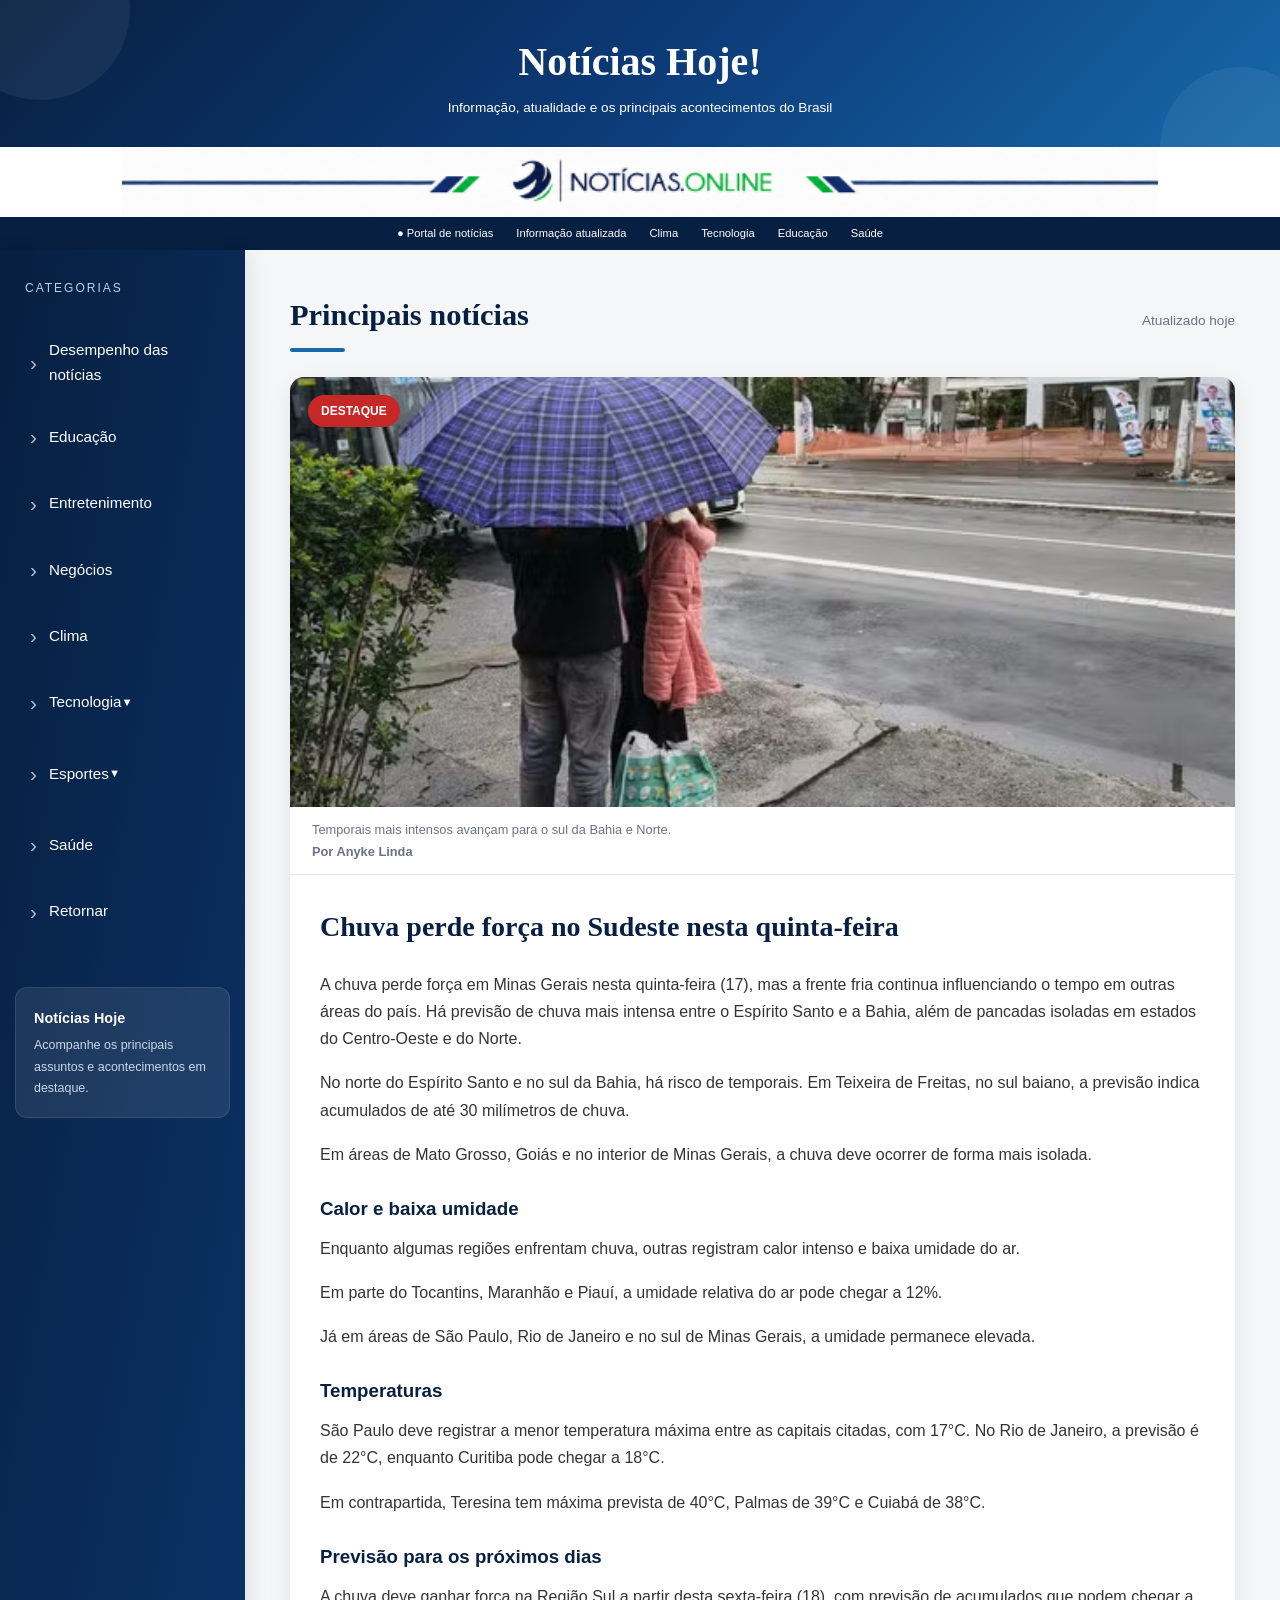
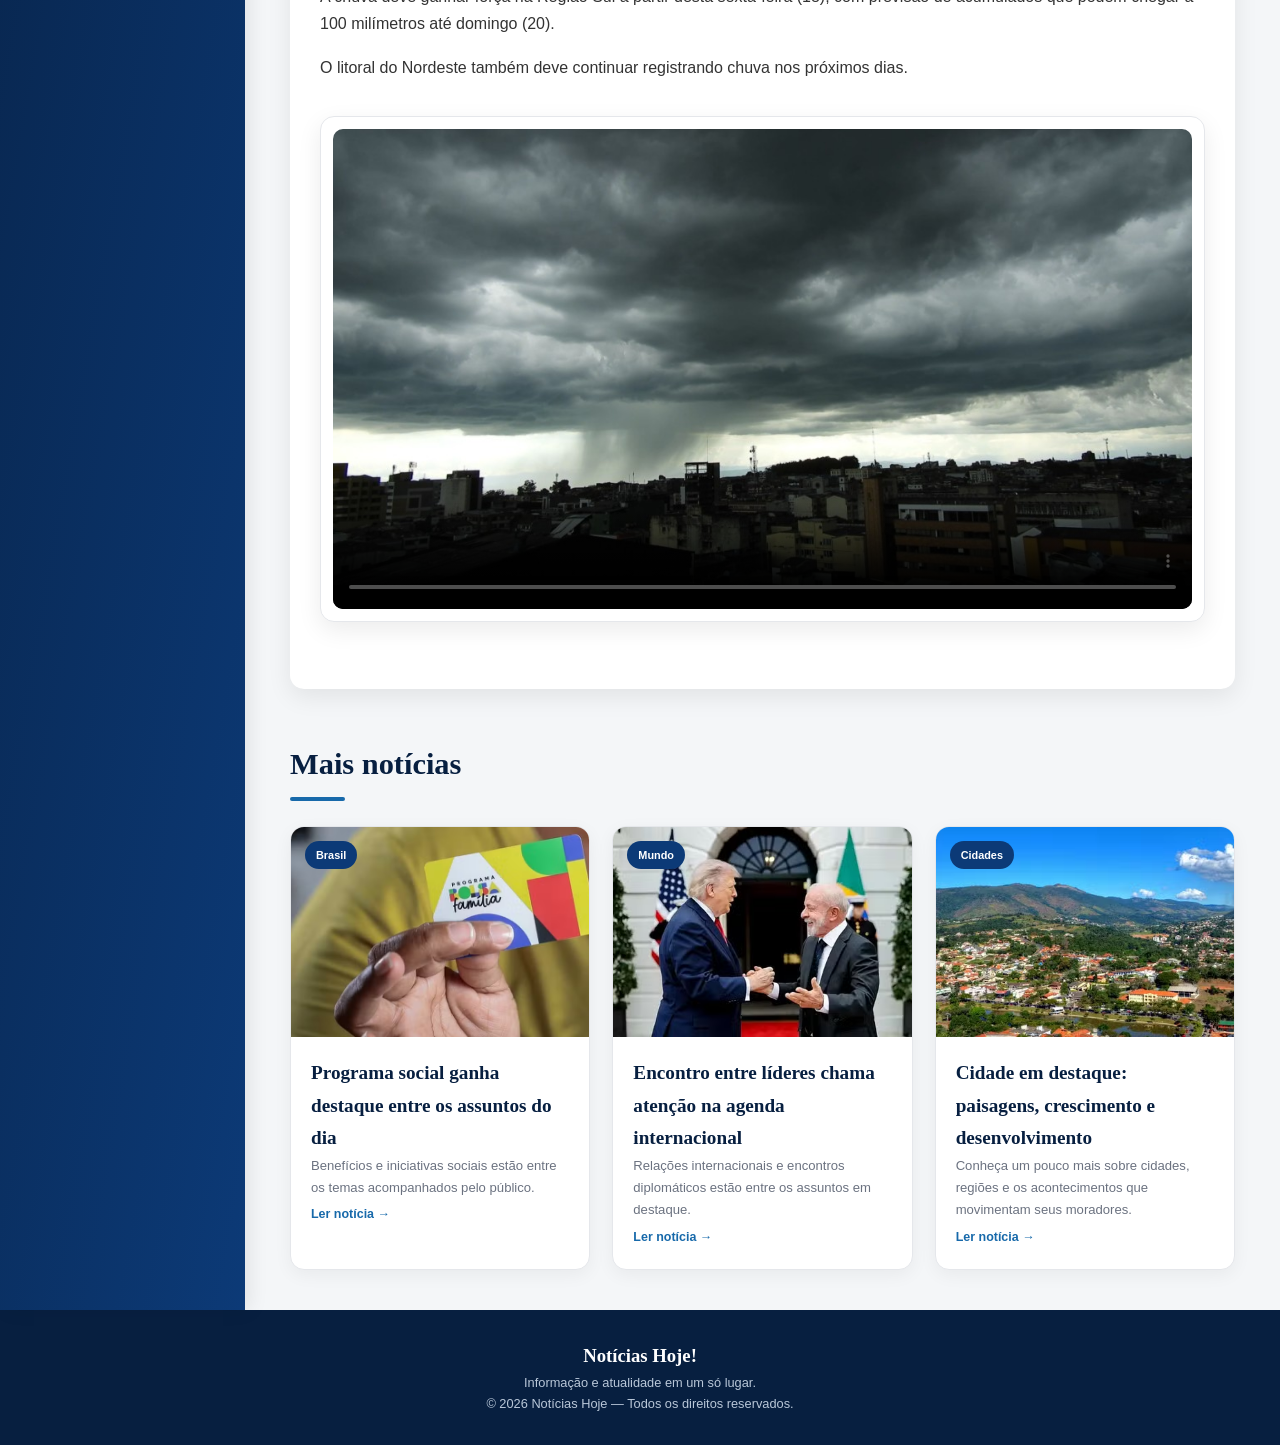
==== commit 783736c2: "commit" ====
--- a/chuva.html
+++ b/chuva.html
@@ -9,481 +9,7 @@
 
     <title>Clima | Notícias Hoje!</title>
 
-    <style>
-        :root {
-            --azul: #0c3a77;
-            --azul-escuro: #071f40;
-            --azul-claro: #1769aa;
-            --branco: #ffffff;
-            --fundo: #f4f6f8;
-            --texto: #333333;
-            --cinza: #6b7280;
-            --borda: #e5e7eb;
-            --vermelho: #c62828;
-        }
-
-        * {
-            margin: 0;
-            padding: 0;
-            box-sizing: border-box;
-        }
-
-        body {
-            font-family: "Segoe UI", Tahoma, Geneva, Verdana, sans-serif;
-            background-color: var(--fundo);
-            color: var(--texto);
-            line-height: 1.7;
-        }
-
-        header {
-            position: relative;
-            overflow: hidden;
-            background: linear-gradient(135deg,
-                    var(--azul-escuro),
-                    var(--azul),
-                    var(--azul-claro));
-            color: white;
-            text-align: center;
-            padding: 28px 20px;
-        }
-
-        header::before {
-            content: "";
-            position: absolute;
-            width: 180px;
-            height: 180px;
-            border-radius: 50%;
-            background: rgba(255, 255, 255, 0.06);
-            top: -80px;
-            left: -50px;
-        }
-
-        header::after {
-            content: "";
-            position: absolute;
-            width: 160px;
-            height: 160px;
-            border-radius: 50%;
-            background: rgba(255, 255, 255, 0.06);
-            right: -40px;
-            bottom: -80px;
-        }
-
-        header h1 {
-            position: relative;
-            z-index: 1;
-            font-family: Georgia, "Times New Roman", serif;
-            font-size: 2.5rem;
-        }
-
-        header p {
-            position: relative;
-            z-index: 1;
-            font-size: 0.85rem;
-        }
-
-        .imagem-exemplo {
-            width: 100%;
-            height: 70px;
-            background: white;
-            overflow: hidden;
-        }
-
-        .img-amostra {
-            width: 100%;
-            height: 70px;
-            object-fit: contain;
-            display: block;
-        }
-
-        .barra-info {
-            background-color: var(--azul-escuro);
-            color: white;
-            padding: 7px;
-            font-size: 0.7rem;
-            text-align: center;
-        }
-
-        .barra-info span {
-            margin: 0 10px;
-        }
-
-        .layout {
-            display: flex;
-            width: 100%;
-            min-height: 100vh;
-            align-items: stretch;
-        }
-
-        /* =========================
-           ASIDE IGUAL AO INDEX
-        ========================= */
-
-        aside {
-            width: 245px;
-            min-height: 100%;
-            background: linear-gradient(100deg,
-                    var(--azul-escuro),
-                    var(--azul));
-            color: white;
-            flex-shrink: 0;
-            position: sticky;
-            top: 0;
-            align-self: flex-start;
-            box-shadow: 5px 0 18px rgba(0, 0, 0, 0.08);
-        }
-
-        .menu-titulo {
-            padding: 28px 25px 15px;
-            font-size: 0.75rem;
-            text-transform: uppercase;
-            letter-spacing: 2px;
-            color: #bcd1e9;
-        }
-
-        aside nav {
-            padding: 5px 15px 25px;
-        }
-
-        aside nav>a,
-        .menu-dropdown summary {
-            width: 100%;
-            display: flex;
-            align-items: center;
-            justify-content: space-between;
-            color: white;
-            text-decoration: none;
-            margin: 5px 0;
-            padding: 13px 15px;
-            border-radius: 9px;
-            font-size: 0.95rem;
-            background: transparent;
-            border: none;
-            cursor: pointer;
-            font-family: inherit;
-            text-align: left;
-            transition: 0.25s;
-        }
-
-        aside nav>a:hover,
-        .menu-dropdown summary:hover {
-            background: rgba(255, 255, 255, 0.12);
-            padding-left: 20px;
-        }
-
-        aside nav>a::before {
-            content: "›";
-            font-size: 1.3rem;
-            margin-right: 12px;
-            opacity: 0.7;
-        }
-
-        .menu-dropdown {
-            width: 100%;
-        }
-
-        .menu-dropdown summary {
-            list-style: none;
-        }
-
-        .menu-dropdown summary::-webkit-details-marker {
-            display: none;
-        }
-
-        .menu-dropdown summary::before {
-            content: "›";
-            font-size: 1.3rem;
-            margin-right: 12px;
-            opacity: 0.7;
-        }
-
-        .menu-dropdown summary span {
-            font-size: 0.7rem;
-            transition: 0.3s;
-        }
-
-        .menu-dropdown[open] summary span {
-            transform: rotate(180deg);
-        }
-
-        .menu-dropdown ol {
-            margin: 3px 0 10px;
-            padding-left: 55px;
-            color: #dbe8f5;
-        }
-
-        .menu-dropdown li {
-            padding: 5px;
-            font-size: 0.84rem;
-        }
-
-        .menu-destaque {
-            margin: 15px;
-            padding: 18px;
-            border-radius: 12px;
-            background: rgba(255, 255, 255, 0.09);
-            border: 1px solid rgba(255, 255, 255, 0.1);
-        }
-
-        .menu-destaque strong {
-            display: block;
-            font-size: 0.9rem;
-            margin-bottom: 5px;
-        }
-
-        .menu-destaque p {
-            font-size: 0.78rem;
-            color: #cbd8e8;
-        }
-
-        /* =========================
-           CONTEÚDO DA PÁGINA
-        ========================= */
-
-        main {
-            flex: 1;
-            max-width: 1250px;
-            margin: 0 auto;
-            padding: 40px 45px;
-        }
-
-        .titulo-secao {
-            display: flex;
-            align-items: center;
-            justify-content: space-between;
-            margin-bottom: 25px;
-        }
-
-        .titulo-secao h1 {
-            color: var(--azul-escuro);
-            font-family: Georgia, "Times New Roman", serif;
-            font-size: 1.9rem;
-        }
-
-        .titulo-secao h1::after {
-            content: "";
-            display: block;
-            width: 55px;
-            height: 4px;
-            background: var(--azul-claro);
-            border-radius: 10px;
-            margin-top: 6px;
-        }
-
-        .titulo-secao span {
-            color: var(--cinza);
-            font-size: 0.85rem;
-        }
-
-        .noticia {
-            background: white;
-            border-radius: 14px;
-            overflow: hidden;
-            box-shadow: 0 8px 25px rgba(0, 0, 0, 0.08);
-            margin-bottom: 50px;
-        }
-
-        .imagem-noticia {
-            position: relative;
-            overflow: hidden;
-        }
-
-        .noticia img {
-            width: 100%;
-            height: 430px;
-            object-fit: cover;
-            display: block;
-        }
-
-        .etiqueta {
-            position: absolute;
-            top: 18px;
-            left: 18px;
-            background: var(--vermelho);
-            color: white;
-            padding: 6px 13px;
-            border-radius: 20px;
-            font-size: 0.75rem;
-            font-weight: bold;
-            text-transform: uppercase;
-        }
-
-        .legenda {
-            padding: 12px 22px;
-            color: var(--cinza);
-            font-size: 0.8rem;
-            border-bottom: 1px solid var(--borda);
-        }
-
-        .conteudo-noticia {
-            padding: 28px 30px 32px;
-        }
-
-        .conteudo-noticia h2 {
-            color: var(--azul-escuro);
-            font-family: Georgia, "Times New Roman", serif;
-            font-size: 1.75rem;
-            margin-bottom: 20px;
-        }
-
-        .conteudo-noticia p {
-            font-size: 1rem;
-            margin-bottom: 17px;
-        }
-
-        .conteudo-noticia h3 {
-            color: var(--azul-escuro);
-            margin: 25px 0 10px;
-        }
-
-        .video-exemplo {
-            width: 100%;
-            max-width: 900px;
-            margin: 35px auto;
-            padding: 12px;
-            background: white;
-            border-radius: 14px;
-            box-shadow: 0 8px 25px rgba(0, 0, 0, 0.08);
-            border: 1px solid var(--borda);
-        }
-
-        .video-amostra {
-            width: 100%;
-            height: 480px;
-            display: block;
-            object-fit: cover;
-            border: none;
-            border-radius: 10px;
-            background-color: #111;
-        }
-
-        .cards-noticias {
-            display: grid;
-            grid-template-columns: repeat(3, 1fr);
-            gap: 22px;
-            margin-top: 25px;
-        }
-
-        .card-noticia {
-            background: white;
-            border: 1px solid var(--borda);
-            border-radius: 14px;
-            overflow: hidden;
-            text-decoration: none;
-            color: var(--texto);
-            box-shadow: 0 5px 18px rgba(0, 0, 0, 0.05);
-        }
-
-        .imagem-card {
-            width: 100%;
-            height: 210px;
-            overflow: hidden;
-            position: relative;
-        }
-
-        .imagem-card img {
-            width: 100%;
-            height: 100%;
-            object-fit: cover;
-        }
-
-        .categoria-card {
-            position: absolute;
-            top: 14px;
-            left: 14px;
-            padding: 5px 11px;
-            background: var(--azul);
-            color: white;
-            border-radius: 20px;
-            font-size: 0.68rem;
-            font-weight: bold;
-        }
-
-        .texto-card {
-            padding: 20px;
-        }
-
-        .texto-card h3 {
-            color: var(--azul-escuro);
-            font-family: Georgia, "Times New Roman", serif;
-            font-size: 1.2rem;
-        }
-
-        .texto-card p {
-            color: var(--cinza);
-            font-size: 0.82rem;
-        }
-
-        .ler-noticia {
-            color: var(--azul-claro);
-            font-size: 0.78rem;
-            font-weight: bold;
-        }
-
-        footer {
-            background: var(--azul-escuro);
-            color: white;
-            padding: 30px;
-            text-align: center;
-        }
-
-        footer h3 {
-            font-family: Georgia, "Times New Roman", serif;
-        }
-
-        footer p {
-            color: #b9c7d8;
-            font-size: 0.8rem;
-        }
-
-        @media (max-width: 1000px) {
-
-            .cards-noticias {
-                grid-template-columns: repeat(2, 1fr);
-            }
-
-        }
-
-        @media (max-width: 700px) {
-
-            .layout {
-                flex-direction: column;
-            }
-
-            aside {
-                width: 100%;
-                min-height: auto;
-                position: relative;
-            }
-
-            .menu-destaque {
-                display: none;
-            }
-
-            main {
-                padding: 25px 16px;
-            }
-
-            .titulo-secao {
-                align-items: flex-start;
-                flex-direction: column;
-                gap: 5px;
-            }
-
-            .noticia img {
-                height: 260px;
-            }
-
-            .cards-noticias {
-                grid-template-columns: 1fr;
-            }
-
-            .video-amostra {
-                height: 280px;
-            }
-
-        }
-    </style>
+    <link rel="stylesheet" href="style.css">
 
 </head>
 
@@ -562,7 +88,6 @@
                     Negócios
                 </a>
 
-                <!-- VAI PARA chuva.html -->
                 <a href="chuva.html">
                     Clima
                 </a>
@@ -621,6 +146,10 @@
                     Saúde
                 </a>
 
+                <a href="index.html">
+                    Retornar
+                </a>
+
             </nav>
 
             <div class="menu-destaque">
@@ -637,6 +166,7 @@
             </div>
 
         </aside>
+        
 
         <main>
 
--- a/style.css
+++ b/style.css
@@ -0,0 +1,465 @@
+ :root {
+            --azul: #0c3a77;
+            --azul-escuro: #071f40;
+            --azul-claro: #1769aa;
+            --branco: #ffffff;
+            --fundo: #f4f6f8;
+            --texto: #333333;
+            --cinza: #6b7280;
+            --borda: #e5e7eb;
+            --vermelho: #c62828;
+        }
+
+        * {
+            margin: 0;
+            padding: 0;
+            box-sizing: border-box;
+        }
+
+        body {
+            font-family: "Segoe UI", Tahoma, Geneva, Verdana, sans-serif;
+            background-color: var(--fundo);
+            color: var(--texto);
+            line-height: 1.7;
+        }
+
+        header {
+            position: relative;
+            overflow: hidden;
+            background: linear-gradient(135deg,
+                    var(--azul-escuro),
+                    var(--azul),
+                    var(--azul-claro));
+            color: white;
+            text-align: center;
+            padding: 28px 20px;
+        }
+
+        header::before {
+            content: "";
+            position: absolute;
+            width: 180px;
+            height: 180px;
+            border-radius: 50%;
+            background: rgba(255, 255, 255, 0.06);
+            top: -80px;
+            left: -50px;
+        }
+
+        header::after {
+            content: "";
+            position: absolute;
+            width: 160px;
+            height: 160px;
+            border-radius: 50%;
+            background: rgba(255, 255, 255, 0.06);
+            right: -40px;
+            bottom: -80px;
+        }
+
+        header h1 {
+            position: relative;
+            z-index: 1;
+            font-family: Georgia, "Times New Roman", serif;
+            font-size: 2.5rem;
+        }
+
+        header p {
+            position: relative;
+            z-index: 1;
+            font-size: 0.85rem;
+        }
+
+        .imagem-exemplo {
+            width: 100%;
+            height: 70px;
+            background: white;
+            overflow: hidden;
+        }
+
+        .img-amostra {
+            width: 100%;
+            height: 70px;
+            object-fit: contain;
+            display: block;
+        }
+
+        .barra-info {
+            background-color: var(--azul-escuro);
+            color: white;
+            padding: 7px;
+            font-size: 0.7rem;
+            text-align: center;
+        }
+
+        .barra-info span {
+            margin: 0 10px;
+        }
+
+        .layout {
+            display: flex;
+            width: 100%;
+            min-height: 100vh;
+            align-items: stretch;
+        }
+
+       aside {
+    width: 245px;
+    min-height: 100vh;
+    background: linear-gradient(100deg, var(--azul-escuro), var(--azul));
+    color: white;
+    flex-shrink: 0;
+    box-shadow: 5px 0 18px rgba(0, 0, 0, 0.08);
+}
+        
+
+        .menu-titulo {
+            padding: 28px 25px 15px;
+            font-size: 0.75rem;
+            text-transform: uppercase;
+            letter-spacing: 2px;
+            color: #bcd1e9;
+        }
+
+        aside nav {
+            padding: 5px 15px 25px;
+        }
+
+        aside nav > a,
+        .menu-dropdown summary {
+            width: 100%;
+            display: flex;
+            align-items: center;
+            justify-content: flex-start;
+            color: white;
+            text-decoration: none;
+            margin: 5px 0;
+            padding: 13px 15px;
+            border-radius: 9px;
+            font-size: 0.95rem;
+            background: transparent;
+            border: none;
+            cursor: pointer;
+            font-family: inherit;
+            text-align: left;
+            transition: 0.25s;
+        }
+
+        aside nav>a:hover,
+        .menu-dropdown summary:hover {
+            background: rgba(255, 255, 255, 0.12);
+            padding-left: 20px;
+        }
+
+        aside nav>a::before {
+            content: "›";
+            font-size: 1.3rem;
+            margin-right: 12px;
+            opacity: 0.7;
+        }
+
+        .menu-dropdown {
+            width: 100%;
+        }
+
+        .menu-dropdown summary {
+            list-style: none;
+        }
+
+        .menu-dropdown summary::-webkit-details-marker {
+            display: none;
+        }
+
+        .menu-dropdown summary::before {
+            content: "›";
+            font-size: 1.3rem;
+            margin-right: 12px;
+            opacity: 0.7;
+        }
+
+        .menu-dropdown summary span {
+            font-size: 0.7rem;
+            transition: 0.3s;
+        }
+
+        .menu-dropdown[open] summary span {
+            transform: rotate(180deg);
+        }
+
+        .menu-dropdown ol {
+            margin: 3px 0 10px;
+            padding-left: 55px;
+            color: #dbe8f5;
+        }
+
+        .menu-dropdown li {
+            padding: 5px;
+            font-size: 0.84rem;
+        }
+
+        .menu-destaque {
+            margin: 15px;
+            padding: 18px;
+            border-radius: 12px;
+            background: rgba(255, 255, 255, 0.09);
+            border: 1px solid rgba(255, 255, 255, 0.1);
+        }
+
+        .menu-destaque strong {
+            display: block;
+            font-size: 0.9rem;
+            margin-bottom: 5px;
+        }
+
+        .menu-destaque p {
+            font-size: 0.78rem;
+            color: #cbd8e8;
+        }
+
+        /* =========================
+           CONTEÚDO DA PÁGINA
+        ========================= */
+
+        main {
+            flex: 1;
+            max-width: 1250px;
+            margin: 0 auto;
+            padding: 40px 45px;
+        }
+
+        .titulo-secao {
+            display: flex;
+            align-items: center;
+            justify-content: space-between;
+            margin-bottom: 25px;
+        }
+
+        .titulo-secao h1 {
+            color: var(--azul-escuro);
+            font-family: Georgia, "Times New Roman", serif;
+            font-size: 1.9rem;
+        }
+
+        .titulo-secao h1::after {
+            content: "";
+            display: block;
+            width: 55px;
+            height: 4px;
+            background: var(--azul-claro);
+            border-radius: 10px;
+            margin-top: 6px;
+        }
+
+        .titulo-secao span {
+            color: var(--cinza);
+            font-size: 0.85rem;
+        }
+
+        .noticia {
+            background: white;
+            border-radius: 14px;
+            overflow: hidden;
+            box-shadow: 0 8px 25px rgba(0, 0, 0, 0.08);
+            margin-bottom: 50px;
+        }
+
+        .imagem-noticia {
+            position: relative;
+            overflow: hidden;
+        }
+
+        .noticia img {
+            width: 100%;
+            height: 430px;
+            object-fit: cover;
+            display: block;
+        }
+
+        .etiqueta {
+            position: absolute;
+            top: 18px;
+            left: 18px;
+            background: var(--vermelho);
+            color: white;
+            padding: 6px 13px;
+            border-radius: 20px;
+            font-size: 0.75rem;
+            font-weight: bold;
+            text-transform: uppercase;
+        }
+
+        .legenda {
+            padding: 12px 22px;
+            color: var(--cinza);
+            font-size: 0.8rem;
+            border-bottom: 1px solid var(--borda);
+        }
+
+        .conteudo-noticia {
+            padding: 28px 30px 32px;
+        }
+
+        .conteudo-noticia h2 {
+            color: var(--azul-escuro);
+            font-family: Georgia, "Times New Roman", serif;
+            font-size: 1.75rem;
+            margin-bottom: 20px;
+        }
+
+        .conteudo-noticia p {
+            font-size: 1rem;
+            margin-bottom: 17px;
+        }
+
+        .conteudo-noticia h3 {
+            color: var(--azul-escuro);
+            margin: 25px 0 10px;
+        }
+
+        .video-exemplo {
+            width: 100%;
+            max-width: 900px;
+            margin: 35px auto;
+            padding: 12px;
+            background: white;
+            border-radius: 14px;
+            box-shadow: 0 8px 25px rgba(0, 0, 0, 0.08);
+            border: 1px solid var(--borda);
+        }
+
+        .video-amostra {
+            width: 100%;
+            height: 480px;
+            display: block;
+            object-fit: cover;
+            border: none;
+            border-radius: 10px;
+            background-color: #111;
+        }
+
+        .cards-noticias {
+            display: grid;
+            grid-template-columns: repeat(3, 1fr);
+            gap: 22px;
+            margin-top: 25px;
+        }
+
+        .card-noticia {
+            background: white;
+            border: 1px solid var(--borda);
+            border-radius: 14px;
+            overflow: hidden;
+            text-decoration: none;
+            color: var(--texto);
+            box-shadow: 0 5px 18px rgba(0, 0, 0, 0.05);
+        }
+
+        .imagem-card {
+            width: 100%;
+            height: 210px;
+            overflow: hidden;
+            position: relative;
+        }
+
+        .imagem-card img {
+            width: 100%;
+            height: 100%;
+            object-fit: cover;
+        }
+
+        .categoria-card {
+            position: absolute;
+            top: 14px;
+            left: 14px;
+            padding: 5px 11px;
+            background: var(--azul);
+            color: white;
+            border-radius: 20px;
+            font-size: 0.68rem;
+            font-weight: bold;
+        }
+
+        .texto-card {
+            padding: 20px;
+        }
+
+        .texto-card h3 {
+            color: var(--azul-escuro);
+            font-family: Georgia, "Times New Roman", serif;
+            font-size: 1.2rem;
+        }
+
+        .texto-card p {
+            color: var(--cinza);
+            font-size: 0.82rem;
+        }
+
+        .ler-noticia {
+            color: var(--azul-claro);
+            font-size: 0.78rem;
+            font-weight: bold;
+        }
+
+        footer {
+            background: var(--azul-escuro);
+            color: white;
+            padding: 30px;
+            text-align: center;
+        }
+
+        footer h3 {
+            font-family: Georgia, "Times New Roman", serif;
+        }
+
+        footer p {
+            color: #b9c7d8;
+            font-size: 0.8rem;
+        }
+
+        @media (max-width: 1000px) {
+
+            .cards-noticias {
+                grid-template-columns: repeat(2, 1fr);
+            }
+
+        }
+
+        @media (max-width: 700px) {
+
+            .layout {
+                flex-direction: column;
+            }
+
+            aside {
+                width: 100%;
+                min-height: auto;
+                position: relative;
+            }
+
+            .menu-destaque {
+                display: none;
+            }
+
+            main {
+                padding: 25px 16px;
+            }
+
+            .titulo-secao {
+                align-items: flex-start;
+                flex-direction: column;
+                gap: 5px;
+            }
+
+            .noticia img {
+                height: 260px;
+            }
+
+            .cards-noticias {
+                grid-template-columns: 1fr;
+            }
+
+            .video-amostra {
+                height: 280px;
+            }
+
+        }
